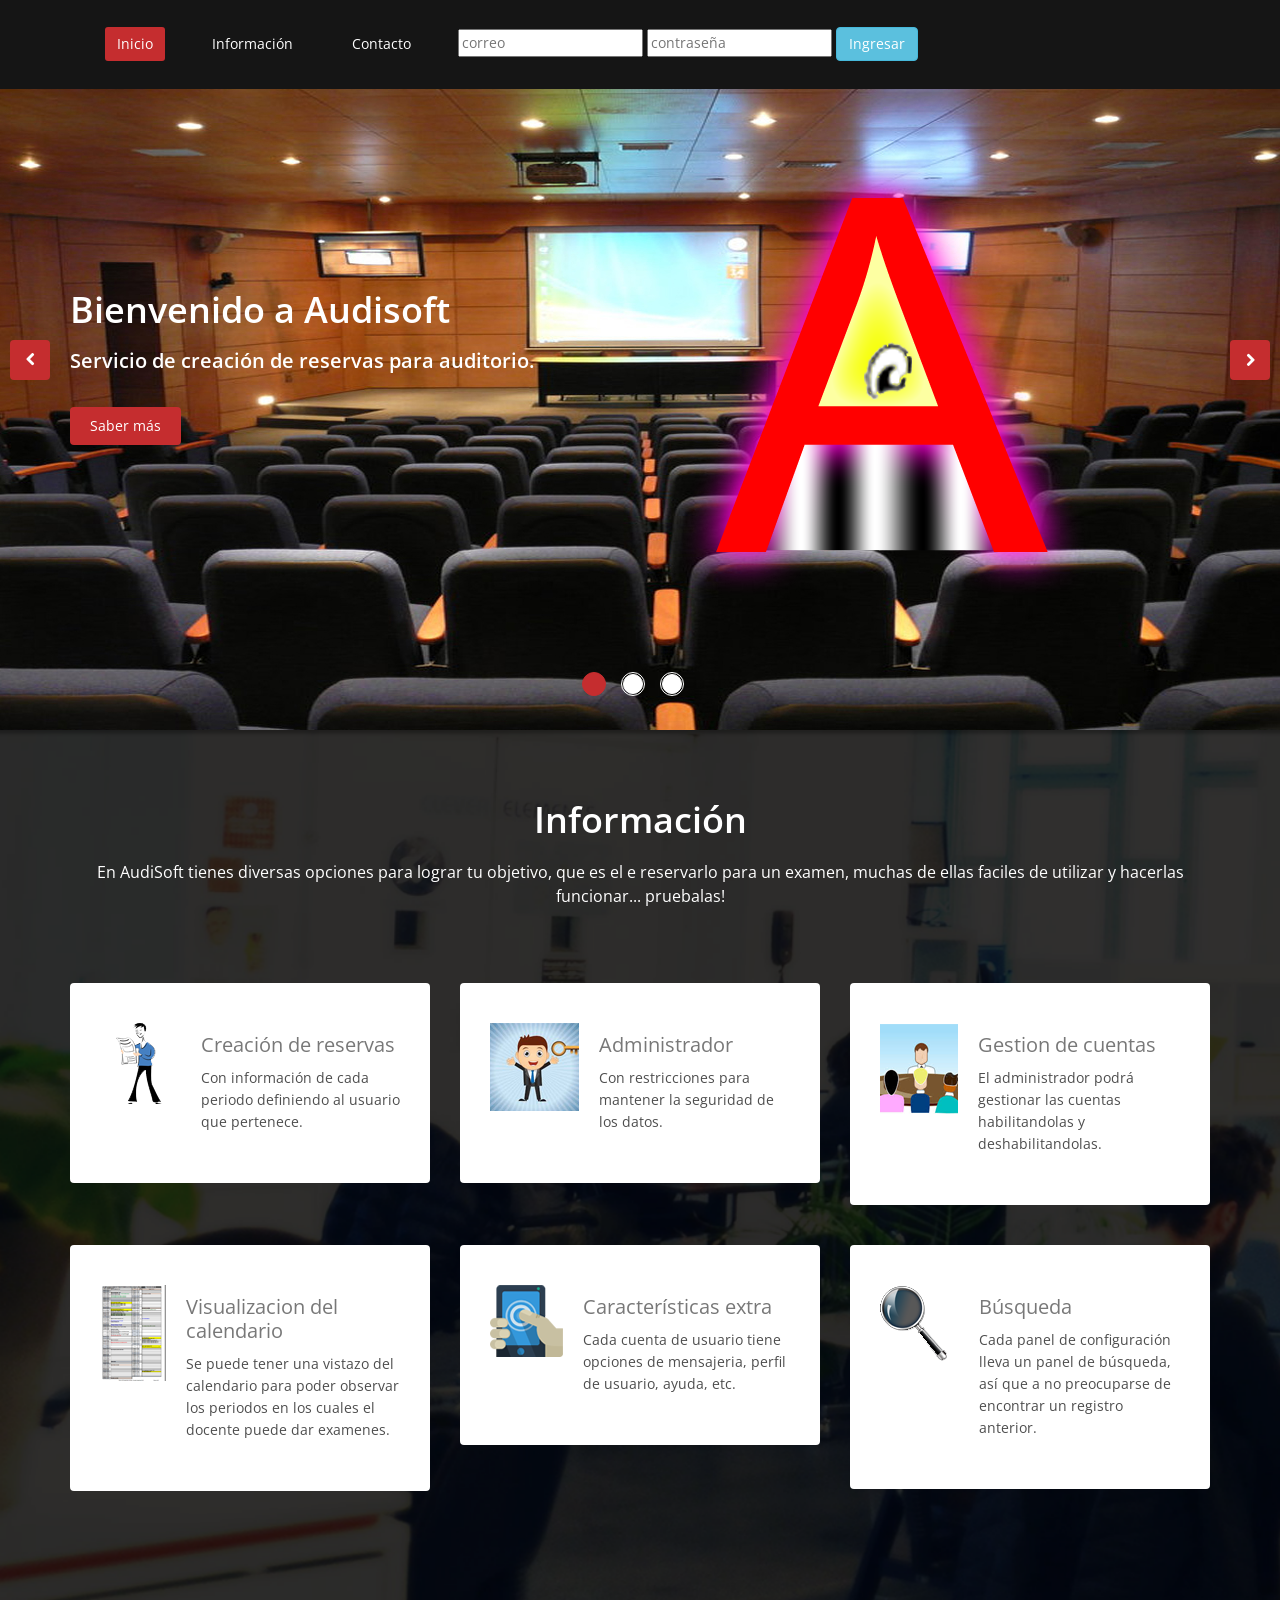
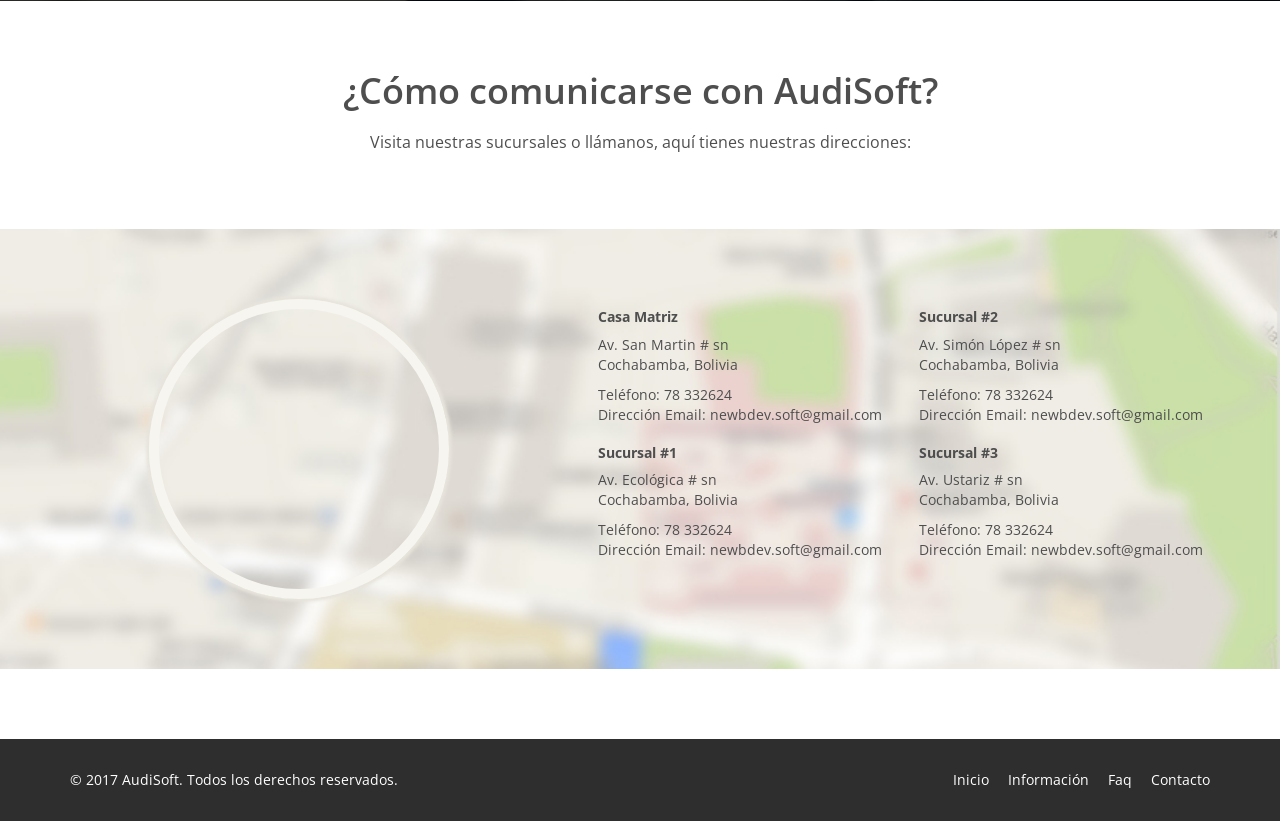
==== Vista/visitante/index.html @ 4546112d "Colocando el directorio Vista al repositorio" ====
<!DOCTYPE html>
<html lang="en">
<head>
    <meta charset="utf-8">
    <meta name="viewport" content="width=device-width, initial-scale=1.0">
    <meta name="description" content="">
    <meta name="author" content="">
    <title>AudiSoft</title>
	
	<!-- core CSS -->
    <link href="css/bootstrap.min.css" rel="stylesheet">
    <link href="css/font-awesome.min.css" rel="stylesheet">
    <link href="css/animate.min.css" rel="stylesheet">
    <link href="css/prettyPhoto.css" rel="stylesheet">
    <link href="css/main.css" rel="stylesheet">
    <link href="css/responsive.css" rel="stylesheet">
    <!--[if lt IE 9]>
    <script src="js/html5shiv.js"></script>
    <script src="js/respond.min.js"></script>
    <![endif]-->       
    <link rel="shortcut icon" href="images/ico/favicon.png">
    <link rel="apple-touch-icon-precomposed" sizes="144x144" href="images/ico/apple-touch-icon-144-precomposed.png">
    <link rel="apple-touch-icon-precomposed" sizes="114x114" href="images/ico/apple-touch-icon-114-precomposed.png">
    <link rel="apple-touch-icon-precomposed" sizes="72x72" href="images/ico/apple-touch-icon-72-precomposed.png">
    <link rel="apple-touch-icon-precomposed" href="images/ico/apple-touch-icon-57-precomposed.png">
</head><!--/head-->


<!-- Menu de navegacion con login -->
<body class="homepage">

    <header id="header">
        <nav class="navbar navbar-inverse navbar-fixed-top" role="banner">
            <div class="container">

                <div class="navbar-header">
                    <button type="button" class="navbar-toggle" data-toggle="collapse" data-target=".navbar-collapse">
                        <span class="sr-only">Toggle navigation</span>
                        <span class="icon-bar"></span>
                        <span class="icon-bar"></span>
                        <span class="icon-bar"></span>
                    </button>

                </div>				
                <div class="collapse navbar-collapse navbar-left">
                    <ul class="nav navbar-nav">
                        <li class="active"><a href="#">Inicio</a></li>
                        <li><a href="#services">Información</a></li>
                        <li><a href="#contact-info">Contacto</a></li>                        
                        <li><form id="formLogin" name="formLogin" method="get" action="../../Controlador/gestor autenticacion/procAutenticar.php">
                        <input type="email" name="emailLogin" autocomplete="on" placeholder="correo">
                        <input type="password" name="passLogin" autocomplete="off" placeholder="contraseña">
                        <input type="submit" name="buttonLogin" class="btn btn-info" id="button" value="Ingresar"/>
                	</form></li>                                                
                    </ul>
                </div>
            </div><!--/.container-->
        </nav><!--/nav-->
		
    </header><!--/header-->

    <section id="main-slider" class="no-margin">
        <div class="carousel slide">
            <ol class="carousel-indicators">
                <li data-target="#main-slider" data-slide-to="0" class="active"></li>
                <li data-target="#main-slider" data-slide-to="1"></li>
                <li data-target="#main-slider" data-slide-to="2"></li>
            </ol>
            <div class="carousel-inner">

                <div class="item active" style="background-image: url(images/slider/bg1.jpg)">
                    <div class="container">
                        <div class="row slide-margin">
                            <div class="col-sm-6">
                                <div class="carousel-content">
                                    <h1 class="animation animated-item-1">Bienvenido a Audisoft</h1>
                                    <h2 class="animation animated-item-2">Servicio de creación de reservas para auditorio.</h2>
                                    <a class="btn-slide animation animated-item-3" href="#services">Saber más</a>
                                </div>
                            </div>

                            <div class="col-sm-6 hidden-xs animation animated-item-4">
                                <div class="slider-img">
                                    <img src="images/slider/img1.png" class="img-responsive">
                                </div>
                            </div>

                        </div>
                    </div>
                </div><!--/.item-->

                <div class="item" style="background-image: url(images/slider/bg2.jpg)">
                    <div class="container">
                        <div class="row slide-margin">
                            <div class="col-sm-6">
                                <div class="carousel-content">
                                    <h1 class="animation animated-item-1">Interfaz colaborativa</h1>
                                    <h2 class="animation animated-item-2">El sistema dispone de herramientas bastante intuitivas, pruebalas!</h2>
                                    <a class="btn-slide animation animated-item-3" href="#services">Saber más</a>
                                </div>
                            </div>

                            <div class="col-sm-6 hidden-xs animation animated-item-4">
                                <div class="slider-img">
                                    <img src="images/slider/img2.png" class="img-responsive">
                                </div>
                            </div>

                        </div>
                    </div>
                </div><!--/.item-->

                <div class="item" style="background-image: url(images/slider/bg3.jpg)">
                    <div class="container">
                        <div class="row slide-margin">
                            <div class="col-sm-6">
                                <div class="carousel-content">
                                    <h1 class="animation animated-item-1">Configuración sencilla</h1>
                                    <h2 class="animation animated-item-2">Una gestión de reservas rapida y amigable</h2>
                                    <a class="btn-slide animation animated-item-3" href="#services">Saber más</a>
                                </div>
                            </div>
                            <div class="col-sm-6 hidden-xs animation animated-item-4">
                                <div class="slider-img">
                                    <img src="images/slider/img3.png" class="img-responsive">
                                </div>
                            </div>
                        </div>
                    </div>
                </div><!--/.item-->
            </div><!--/.carousel-inner-->
        </div><!--/.carousel-->
        <a class="prev hidden-xs" href="#main-slider" data-slide="prev">
            <i class="fa fa-chevron-left"></i>
        </a>
        <a class="next hidden-xs" href="#main-slider" data-slide="next">
            <i class="fa fa-chevron-right"></i>
        </a>
    </section><!--/#main-slider-->


    <section id="services" class="service-item">
	   <div class="container">
            <div class="center wow fadeInDown">
                <h2>Información</h2>
                <p class="lead">En AudiSoft tienes diversas opciones para lograr tu objetivo, que es el e reservarlo para un examen, muchas de ellas faciles de utilizar y hacerlas funcionar... pruebalas!</p>
            </div>

            <div class="row">

                <div class="col-sm-6 col-md-4">
                    <div class="media services-wrap wow fadeInDown">
                        <div class="pull-left">
                            <img class="img-responsive" src="images/services/services1.png">
                        </div>
                        <div class="media-body">
                            <h3 class="media-heading">Creación de reservas</h3>
                            <p>Con información de cada periodo definiendo al usuario que pertenece.</p>
                        </div>
                    </div>
                </div>

                <div class="col-sm-6 col-md-4">
                    <div class="media services-wrap wow fadeInDown">
                        <div class="pull-left">
                            <img class="img-responsive" src="images/services/services2.png">
                        </div>
                        <div class="media-body">
                            <h3 class="media-heading">Administrador</h3>
                            <p>Con restricciones para mantener la seguridad de los datos.</p>
                        </div>
                    </div>
                </div>

                <div class="col-sm-6 col-md-4">
                    <div class="media services-wrap wow fadeInDown">
                        <div class="pull-left">
                            <img class="img-responsive" src="images/services/services3.png">
                        </div>
                        <div class="media-body">
                            <h3 class="media-heading">Gestion de cuentas</h3>
                            <p>El administrador podrá gestionar las cuentas habilitandolas y deshabilitandolas.</p>
                        </div>
                    </div>
                </div>  

                <div class="col-sm-6 col-md-4">
                    <div class="media services-wrap wow fadeInDown">
                        <div class="pull-left">
                            <img class="img-responsive" src="images/services/services4.png">
                        </div>
                        <div class="media-body">
                            <h3 class="media-heading">Visualizacion del calendario</h3>
                            <p>Se puede tener una vistazo del calendario para poder observar los periodos en los cuales el docente puede dar examenes.</p>
                        </div>
                    </div>
                </div>

                <div class="col-sm-6 col-md-4">
                    <div class="media services-wrap wow fadeInDown">
                        <div class="pull-left">
                            <img class="img-responsive" src="images/services/services5.png">
                        </div>
                        <div class="media-body">
                            <h3 class="media-heading">Características extra</h3>
                            <p>Cada cuenta de usuario tiene opciones de mensajeria, perfil de usuario, ayuda, etc.</p>
                        </div>
                    </div>
                </div>

                <div class="col-sm-6 col-md-4">
                    <div class="media services-wrap wow fadeInDown">
                        <div class="pull-left">
                            <img class="img-responsive" src="images/services/services6.png">
                        </div>
                        <div class="media-body">
                            <h3 class="media-heading">Búsqueda</h3>
                            <p>Cada panel de configuración lleva un panel de búsqueda, así que a no preocuparse de encontrar un registro anterior.</p>
                        </div>
                    </div>
                </div>                                                
            </div><!--/.row-->
        </div><!--/.container-->
    </section><!--/#services-->

    <section id="contact-info">
        <div class="center">                
            <h2>¿Cómo comunicarse con AudiSoft?</h2>
            <p class="lead">Visita nuestras sucursales o llámanos, aquí tienes nuestras direcciones:</p>
        </div>
        <div class="gmap-area">
            <div class="container">
                <div class="row">
                    <div class="col-sm-5 text-center">
                        <div class="gmap">
                            <iframe src="https://www.google.com/maps/embed?pb=!1m14!1m12!1m3!1d3807.8257465086003!2d-66.17471144565681!3d-17.372115972229732!2m3!1f0!2f0!3f0!3m2!1i1024!2i768!4f13.1!5e0!3m2!1ses!2sbo!4v1472047910011" width="600" height="450" frameborder="0" style="border:0" allowfullscreen></iframe>
                        </div>
                    </div>

                    <div class="col-sm-7 map-content">
                        <ul class="row">
                            <li class="col-sm-6">
                                <address>
                                    <h5>Casa Matriz</h5>
                                    <p>Av. San Martin # sn <br>
                                    Cochabamba, Bolivia</p>
                                    <p>Teléfono: 78 332624 <br>
                                    Dirección Email: newbdev.soft@gmail.com</p>
                                </address>

                                <address>
                                    <h5>Sucursal #1</h5>
                                    <p>Av. Ecológica # sn <br>
                                    Cochabamba, Bolivia</p>
                                    <p>Teléfono: 78 332624 <br>
                                    Dirección Email: newbdev.soft@gmail.com</p>
                                </address>
                            </li>


                            <li class="col-sm-6">
                                <address>
                                    <h5>Sucursal #2</h5>
                                    <p>Av. Simón López # sn <br>
                                    Cochabamba, Bolivia</p>
                                    <p>Teléfono: 78 332624 <br>
                                    Dirección Email: newbdev.soft@gmail.com</p>
                                </address>

                                <address>
                                    <h5>Sucursal #3</h5>
                                    <p>Av. Ustariz # sn <br>
                                    Cochabamba, Bolivia</p>
                                    <p>Teléfono: 78 332624 <br>
                                    Dirección Email: newbdev.soft@gmail.com</p>
                                </address>
                            </li>
                        </ul>
                    </div>
                </div>
            </div>
        </div>
    </section>  <!--/gmap_area -->

    <footer id="footer" class="midnight-blue">
        <div class="container">
            <div class="row">
                <div class="col-sm-6">
                    &copy; 2017 AudiSoft. Todos los derechos reservados.
                </div>
                <div class="col-sm-6">
                    <ul class="pull-right">
                        <li><a href="#">Inicio</a></li>
                        <li><a href="#services">Información</a></li>
                        <li><a href="#">Faq</a></li>
                        <li><a href="#contact-info">Contacto</a></li>
                    </ul>
                </div>
            </div>
        </div>
    </footer><!--/#footer-->

    <script src="js/jquery.js"></script>
    <script src="js/bootstrap.min.js"></script>
    <script src="js/jquery.prettyPhoto.js"></script>
    <script src="js/jquery.isotope.min.js"></script>
    <script src="js/main.js"></script>
    <script src="js/wow.min.js"></script>

</body>

</html>
---- Vista/visitante/css/prettyPhoto.css ----
div.pp_default .pp_top,div.pp_default .pp_top .pp_middle,div.pp_default .pp_top .pp_left,div.pp_default .pp_top .pp_right,div.pp_default .pp_bottom,div.pp_default .pp_bottom .pp_left,div.pp_default .pp_bottom .pp_middle,div.pp_default .pp_bottom .pp_right{height:13px}
div.pp_default .pp_top .pp_left{background:url(../images/prettyPhoto/default/sprite.png) -78px -93px no-repeat}
div.pp_default .pp_top .pp_middle{background:url(../images/prettyPhoto/default/sprite_x.png) top left repeat-x}
div.pp_default .pp_top .pp_right{background:url(../images/prettyPhoto/default/sprite.png) -112px -93px no-repeat}
div.pp_default .pp_content .ppt{color:#f8f8f8}
div.pp_default .pp_content_container .pp_left{background:url(../images/prettyPhoto/default/sprite_y.png) -7px 0 repeat-y;padding-left:13px}
div.pp_default .pp_content_container .pp_right{background:url(../images/prettyPhoto/default/sprite_y.png) top right repeat-y;padding-right:13px}
div.pp_default .pp_next:hover{background:url(../images/prettyPhoto/default/sprite_next.png) center right no-repeat;cursor:pointer}
div.pp_default .pp_previous:hover{background:url(../images/prettyPhoto/default/sprite_prev.png) center left no-repeat;cursor:pointer}
div.pp_default .pp_expand{background:url(../images/prettyPhoto/default/sprite.png) 0 -29px no-repeat;cursor:pointer;width:28px;height:28px}
div.pp_default .pp_expand:hover{background:url(../images/prettyPhoto/default/sprite.png) 0 -56px no-repeat;cursor:pointer}
div.pp_default .pp_contract{background:url(../images/prettyPhoto/default/sprite.png) 0 -84px no-repeat;cursor:pointer;width:28px;height:28px}
div.pp_default .pp_contract:hover{background:url(../images/prettyPhoto/default/sprite.png) 0 -113px no-repeat;cursor:pointer}
div.pp_default .pp_close{width:30px;height:30px;background:url(../images/prettyPhoto/default/sprite.png) 2px 1px no-repeat;cursor:pointer}
div.pp_default .pp_gallery ul li a{background:url(../images/prettyPhoto/default/default_thumb.png) center center #f8f8f8;border:1px solid #aaa}
div.pp_default .pp_social{margin-top:7px}
div.pp_default .pp_gallery a.pp_arrow_previous,div.pp_default .pp_gallery a.pp_arrow_next{position:static;left:auto}
div.pp_default .pp_nav .pp_play,div.pp_default .pp_nav .pp_pause{background:url(../images/prettyPhoto/default/sprite.png) -51px 1px no-repeat;height:30px;width:30px}
div.pp_default .pp_nav .pp_pause{background-position:-51px -29px}
div.pp_default a.pp_arrow_previous,div.pp_default a.pp_arrow_next{background:url(../images/prettyPhoto/default/sprite.png) -31px -3px no-repeat;height:20px;width:20px;margin:4px 0 0}
div.pp_default a.pp_arrow_next{left:52px;background-position:-82px -3px}
div.pp_default .pp_content_container .pp_details{margin-top:5px}
div.pp_default .pp_nav{clear:none;height:30px;width:110px;position:relative}
div.pp_default .pp_nav .currentTextHolder{font-family:Georgia;font-style:italic;color:#999;font-size:11px;left:75px;line-height:25px;position:absolute;top:2px;margin:0;padding:0 0 0 10px}
div.pp_default .pp_close:hover,div.pp_default .pp_nav .pp_play:hover,div.pp_default .pp_nav .pp_pause:hover,div.pp_default .pp_arrow_next:hover,div.pp_default .pp_arrow_previous:hover{opacity:0.7}
div.pp_default .pp_description{font-size:11px;font-weight:700;line-height:14px;margin:5px 50px 5px 0}
div.pp_default .pp_bottom .pp_left{background:url(../images/prettyPhoto/default/sprite.png) -78px -127px no-repeat}
div.pp_default .pp_bottom .pp_middle{background:url(../images/prettyPhoto/default/sprite_x.png) bottom left repeat-x}
div.pp_default .pp_bottom .pp_right{background:url(../images/prettyPhoto/default/sprite.png) -112px -127px no-repeat}
div.pp_default .pp_loaderIcon{background:url(../images/prettyPhoto/default/loader.gif) center center no-repeat}
div.light_rounded .pp_top .pp_left{background:url(../images/prettyPhoto/light_rounded/sprite.png) -88px -53px no-repeat}
div.light_rounded .pp_top .pp_right{background:url(../images/prettyPhoto/light_rounded/sprite.png) -110px -53px no-repeat}
div.light_rounded .pp_next:hover{background:url(../images/prettyPhoto/light_rounded/btnNext.png) center right no-repeat;cursor:pointer}
div.light_rounded .pp_previous:hover{background:url(../images/prettyPhoto/light_rounded/btnPrevious.png) center left no-repeat;cursor:pointer}
div.light_rounded .pp_expand{background:url(../images/prettyPhoto/light_rounded/sprite.png) -31px -26px no-repeat;cursor:pointer}
div.light_rounded .pp_expand:hover{background:url(../images/prettyPhoto/light_rounded/sprite.png) -31px -47px no-repeat;cursor:pointer}
div.light_rounded .pp_contract{background:url(../images/prettyPhoto/light_rounded/sprite.png) 0 -26px no-repeat;cursor:pointer}
div.light_rounded .pp_contract:hover{background:url(../images/prettyPhoto/light_rounded/sprite.png) 0 -47px no-repeat;cursor:pointer}
div.light_rounded .pp_close{width:75px;height:22px;background:url(../images/prettyPhoto/light_rounded/sprite.png) -1px -1px no-repeat;cursor:pointer}
div.light_rounded .pp_nav .pp_play{background:url(../images/prettyPhoto/light_rounded/sprite.png) -1px -100px no-repeat;height:15px;width:14px}
div.light_rounded .pp_nav .pp_pause{background:url(../images/prettyPhoto/light_rounded/sprite.png) -24px -100px no-repeat;height:15px;width:14px}
div.light_rounded .pp_arrow_previous{background:url(../images/prettyPhoto/light_rounded/sprite.png) 0 -71px no-repeat}
div.light_rounded .pp_arrow_next{background:url(../images/prettyPhoto/light_rounded/sprite.png) -22px -71px no-repeat}
div.light_rounded .pp_bottom .pp_left{background:url(../images/prettyPhoto/light_rounded/sprite.png) -88px -80px no-repeat}
div.light_rounded .pp_bottom .pp_right{background:url(../images/prettyPhoto/light_rounded/sprite.png) -110px -80px no-repeat}
div.dark_rounded .pp_top .pp_left{background:url(../images/prettyPhoto/dark_rounded/sprite.png) -88px -53px no-repeat}
div.dark_rounded .pp_top .pp_right{background:url(../images/prettyPhoto/dark_rounded/sprite.png) -110px -53px no-repeat}
div.dark_rounded .pp_content_container .pp_left{background:url(../images/prettyPhoto/dark_rounded/contentPattern.png) top left repeat-y}
div.dark_rounded .pp_content_container .pp_right{background:url(../images/prettyPhoto/dark_rounded/contentPattern.png) top right repeat-y}
div.dark_rounded .pp_next:hover{background:url(../images/prettyPhoto/dark_rounded/btnNext.png) center right no-repeat;cursor:pointer}
div.dark_rounded .pp_previous:hover{background:url(../images/prettyPhoto/dark_rounded/btnPrevious.png) center left no-repeat;cursor:pointer}
div.dark_rounded .pp_expand{background:url(../images/prettyPhoto/dark_rounded/sprite.png) -31px -26px no-repeat;cursor:pointer}
div.dark_rounded .pp_expand:hover{background:url(../images/prettyPhoto/dark_rounded/sprite.png) -31px -47px no-repeat;cursor:pointer}
div.dark_rounded .pp_contract{background:url(../images/prettyPhoto/dark_rounded/sprite.png) 0 -26px no-repeat;cursor:pointer}
div.dark_rounded .pp_contract:hover{background:url(../images/prettyPhoto/dark_rounded/sprite.png) 0 -47px no-repeat;cursor:pointer}
div.dark_rounded .pp_close{width:75px;height:22px;background:url(../images/prettyPhoto/dark_rounded/sprite.png) -1px -1px no-repeat;cursor:pointer}
div.dark_rounded .pp_description{margin-right:85px;color:#fff}
div.dark_rounded .pp_nav .pp_play{background:url(../images/prettyPhoto/dark_rounded/sprite.png) -1px -100px no-repeat;height:15px;width:14px}
div.dark_rounded .pp_nav .pp_pause{background:url(../images/prettyPhoto/dark_rounded/sprite.png) -24px -100px no-repeat;height:15px;width:14px}
div.dark_rounded .pp_arrow_previous{background:url(../images/prettyPhoto/dark_rounded/sprite.png) 0 -71px no-repeat}
div.dark_rounded .pp_arrow_next{background:url(../images/prettyPhoto/dark_rounded/sprite.png) -22px -71px no-repeat}
div.dark_rounded .pp_bottom .pp_left{background:url(../images/prettyPhoto/dark_rounded/sprite.png) -88px -80px no-repeat}
div.dark_rounded .pp_bottom .pp_right{background:url(../images/prettyPhoto/dark_rounded/sprite.png) -110px -80px no-repeat}
div.dark_rounded .pp_loaderIcon{background:url(../images/prettyPhoto/dark_rounded/loader.gif) center center no-repeat}
div.dark_square .pp_left,div.dark_square .pp_middle,div.dark_square .pp_right,div.dark_square .pp_content{background:#000}
div.dark_square .pp_description{color:#fff;margin:0 85px 0 0}
div.dark_square .pp_loaderIcon{background:url(../images/prettyPhoto/dark_square/loader.gif) center center no-repeat}
div.dark_square .pp_expand{background:url(../images/prettyPhoto/dark_square/sprite.png) -31px -26px no-repeat;cursor:pointer}
div.dark_square .pp_expand:hover{background:url(../images/prettyPhoto/dark_square/sprite.png) -31px -47px no-repeat;cursor:pointer}
div.dark_square .pp_contract{background:url(../images/prettyPhoto/dark_square/sprite.png) 0 -26px no-repeat;cursor:pointer}
div.dark_square .pp_contract:hover{background:url(../images/prettyPhoto/dark_square/sprite.png) 0 -47px no-repeat;cursor:pointer}
div.dark_square .pp_close{width:75px;height:22px;background:url(../images/prettyPhoto/dark_square/sprite.png) -1px -1px no-repeat;cursor:pointer}
div.dark_square .pp_nav{clear:none}
div.dark_square .pp_nav .pp_play{background:url(../images/prettyPhoto/dark_square/sprite.png) -1px -100px no-repeat;height:15px;width:14px}
div.dark_square .pp_nav .pp_pause{background:url(../images/prettyPhoto/dark_square/sprite.png) -24px -100px no-repeat;height:15px;width:14px}
div.dark_square .pp_arrow_previous{background:url(../images/prettyPhoto/dark_square/sprite.png) 0 -71px no-repeat}
div.dark_square .pp_arrow_next{background:url(../images/prettyPhoto/dark_square/sprite.png) -22px -71px no-repeat}
div.dark_square .pp_next:hover{background:url(../images/prettyPhoto/dark_square/btnNext.png) center right no-repeat;cursor:pointer}
div.dark_square .pp_previous:hover{background:url(../images/prettyPhoto/dark_square/btnPrevious.png) center left no-repeat;cursor:pointer}
div.light_square .pp_expand{background:url(../images/prettyPhoto/light_square/sprite.png) -31px -26px no-repeat;cursor:pointer}
div.light_square .pp_expand:hover{background:url(../images/prettyPhoto/light_square/sprite.png) -31px -47px no-repeat;cursor:pointer}
div.light_square .pp_contract{background:url(../images/prettyPhoto/light_square/sprite.png) 0 -26px no-repeat;cursor:pointer}
div.light_square .pp_contract:hover{background:url(../images/prettyPhoto/light_square/sprite.png) 0 -47px no-repeat;cursor:pointer}
div.light_square .pp_close{width:75px;height:22px;background:url(../images/prettyPhoto/light_square/sprite.png) -1px -1px no-repeat;cursor:pointer}
div.light_square .pp_nav .pp_play{background:url(../images/prettyPhoto/light_square/sprite.png) -1px -100px no-repeat;height:15px;width:14px}
div.light_square .pp_nav .pp_pause{background:url(../images/prettyPhoto/light_square/sprite.png) -24px -100px no-repeat;height:15px;width:14px}
div.light_square .pp_arrow_previous{background:url(../images/prettyPhoto/light_square/sprite.png) 0 -71px no-repeat}
div.light_square .pp_arrow_next{background:url(../images/prettyPhoto/light_square/sprite.png) -22px -71px no-repeat}
div.light_square .pp_next:hover{background:url(../images/prettyPhoto/light_square/btnNext.png) center right no-repeat;cursor:pointer}
div.light_square .pp_previous:hover{background:url(../images/prettyPhoto/light_square/btnPrevious.png) center left no-repeat;cursor:pointer}
div.facebook .pp_top .pp_left{background:url(../images/prettyPhoto/facebook/sprite.png) -88px -53px no-repeat}
div.facebook .pp_top .pp_middle{background:url(../images/prettyPhoto/facebook/contentPatternTop.png) top left repeat-x}
div.facebook .pp_top .pp_right{background:url(../images/prettyPhoto/facebook/sprite.png) -110px -53px no-repeat}
div.facebook .pp_content_container .pp_left{background:url(../images/prettyPhoto/facebook/contentPatternLeft.png) top left repeat-y}
div.facebook .pp_content_container .pp_right{background:url(../images/prettyPhoto/facebook/contentPatternRight.png) top right repeat-y}
div.facebook .pp_expand{background:url(../images/prettyPhoto/facebook/sprite.png) -31px -26px no-repeat;cursor:pointer}
div.facebook .pp_expand:hover{background:url(../images/prettyPhoto/facebook/sprite.png) -31px -47px no-repeat;cursor:pointer}
div.facebook .pp_contract{background:url(../images/prettyPhoto/facebook/sprite.png) 0 -26px no-repeat;cursor:pointer}
div.facebook .pp_contract:hover{background:url(../images/prettyPhoto/facebook/sprite.png) 0 -47px no-repeat;cursor:pointer}
div.facebook .pp_close{width:22px;height:22px;background:url(../images/prettyPhoto/facebook/sprite.png) -1px -1px no-repeat;cursor:pointer}
div.facebook .pp_description{margin:0 37px 0 0}
div.facebook .pp_loaderIcon{background:url(../images/prettyPhoto/facebook/loader.gif) center center no-repeat}
div.facebook .pp_arrow_previous{background:url(../images/prettyPhoto/facebook/sprite.png) 0 -71px no-repeat;height:22px;margin-top:0;width:22px}
div.facebook .pp_arrow_previous.disabled{background-position:0 -96px;cursor:default}
div.facebook .pp_arrow_next{background:url(../images/prettyPhoto/facebook/sprite.png) -32px -71px no-repeat;height:22px;margin-top:0;width:22px}
div.facebook .pp_arrow_next.disabled{background-position:-32px -96px;cursor:default}
div.facebook .pp_nav{margin-top:0}
div.facebook .pp_nav p{font-size:15px;padding:0 3px 0 4px}
div.facebook .pp_nav .pp_play{background:url(../images/prettyPhoto/facebook/sprite.png) -1px -123px no-repeat;height:22px;width:22px}
div.facebook .pp_nav .pp_pause{background:url(../images/prettyPhoto/facebook/sprite.png) -32px -123px no-repeat;height:22px;width:22px}
div.facebook .pp_next:hover{background:url(../images/prettyPhoto/facebook/btnNext.png) center right no-repeat;cursor:pointer}
div.facebook .pp_previous:hover{background:url(../images/prettyPhoto/facebook/btnPrevious.png) center left no-repeat;cursor:pointer}
div.facebook .pp_bottom .pp_left{background:url(../images/prettyPhoto/facebook/sprite.png) -88px -80px no-repeat}
div.facebook .pp_bottom .pp_middle{background:url(../images/prettyPhoto/facebook/contentPatternBottom.png) top left repeat-x}
div.facebook .pp_bottom .pp_right{background:url(../images/prettyPhoto/facebook/sprite.png) -110px -80px no-repeat}
div.pp_pic_holder a:focus{outline:none}
div.pp_overlay{background:#000;display:none;left:0;position:absolute;top:0;width:100%;z-index:9500}
div.pp_pic_holder{display:none;position:absolute;width:100px;z-index:10000}
.pp_content{height:40px;min-width:40px}
* html .pp_content{width:40px}
.pp_content_container{position:relative;text-align:left;width:100%}
.pp_content_container .pp_left{padding-left:20px}
.pp_content_container .pp_right{padding-right:20px}
.pp_content_container .pp_details{float:left;margin:10px 0 2px}
.pp_description{display:none;margin:0}
.pp_social{float:left;margin:0}
.pp_social .facebook{float:left;margin-left:5px;width:55px;overflow:hidden}
.pp_social .twitter{float:left}
.pp_nav{clear:right;float:left;margin:3px 10px 0 0}
.pp_nav p{float:left;white-space:nowrap;margin:2px 4px}
.pp_nav .pp_play,.pp_nav .pp_pause{float:left;margin-right:4px;text-indent:-10000px}
a.pp_arrow_previous,a.pp_arrow_next{display:block;float:left;height:15px;margin-top:3px;overflow:hidden;text-indent:-10000px;width:14px}
.pp_hoverContainer{position:absolute;top:0;width:100%;z-index:2000}
.pp_gallery{display:none;left:50%;margin-top:-50px;position:absolute;z-index:10000}
.pp_gallery div{float:left;overflow:hidden;position:relative}
.pp_gallery ul{float:left;height:35px;position:relative;white-space:nowrap;margin:0 0 0 5px;padding:0}
.pp_gallery ul a{border:1px rgba(0,0,0,0.5) solid;display:block;float:left;height:33px;overflow:hidden}
.pp_gallery ul a img{border:0}
.pp_gallery li{display:block;float:left;margin:0 5px 0 0;padding:0}
.pp_gallery li.default a{background:url(../images/prettyPhoto/facebook/default_thumbnail.gif) 0 0 no-repeat;display:block;height:33px;width:50px}
.pp_gallery .pp_arrow_previous,.pp_gallery .pp_arrow_next{margin-top:7px!important}
a.pp_next{background:url(../images/prettyPhoto/light_rounded/btnNext.png) 10000px 10000px no-repeat;display:block;float:right;height:100%;text-indent:-10000px;width:49%}
a.pp_previous{background:url(../images/prettyPhoto/light_rounded/btnNext.png) 10000px 10000px no-repeat;display:block;float:left;height:100%;text-indent:-10000px;width:49%}
a.pp_expand,a.pp_contract{cursor:pointer;display:none;height:20px;position:absolute;right:30px;text-indent:-10000px;top:10px;width:20px;z-index:20000}
a.pp_close{position:absolute;right:0;top:0;display:block;line-height:22px;text-indent:-10000px}
.pp_loaderIcon{display:block;height:24px;left:50%;position:absolute;top:50%;width:24px;margin:-12px 0 0 -12px}
#pp_full_res{line-height:1!important}
#pp_full_res .pp_inline{text-align:left}
#pp_full_res .pp_inline p{margin:0 0 15px}
div.ppt{color:#fff;display:none;font-size:17px;z-index:9999;margin:0 0 5px 15px}
div.pp_default .pp_content,div.light_rounded .pp_content{background-color:#fff}
div.pp_default #pp_full_res .pp_inline,div.light_rounded .pp_content .ppt,div.light_rounded #pp_full_res .pp_inline,div.light_square .pp_content .ppt,div.light_square #pp_full_res .pp_inline,div.facebook .pp_content .ppt,div.facebook #pp_full_res .pp_inline{color:#000}
div.pp_default .pp_gallery ul li a:hover,div.pp_default .pp_gallery ul li.selected a,.pp_gallery ul a:hover,.pp_gallery li.selected a{border-color:#fff}
div.pp_default .pp_details,div.light_rounded .pp_details,div.dark_rounded .pp_details,div.dark_square .pp_details,div.light_square .pp_details,div.facebook .pp_details{position:relative}
div.light_rounded .pp_top .pp_middle,div.light_rounded .pp_content_container .pp_left,div.light_rounded .pp_content_container .pp_right,div.light_rounded .pp_bottom .pp_middle,div.light_square .pp_left,div.light_square .pp_middle,div.light_square .pp_right,div.light_square .pp_content,div.facebook .pp_content{background:#fff}
div.light_rounded .pp_description,div.light_square .pp_description{margin-right:85px}
div.light_rounded .pp_gallery a.pp_arrow_previous,div.light_rounded .pp_gallery a.pp_arrow_next,div.dark_rounded .pp_gallery a.pp_arrow_previous,div.dark_rounded .pp_gallery a.pp_arrow_next,div.dark_square .pp_gallery a.pp_arrow_previous,div.dark_square .pp_gallery a.pp_arrow_next,div.light_square .pp_gallery a.pp_arrow_previous,div.light_square .pp_gallery a.pp_arrow_next{margin-top:12px!important}
div.light_rounded .pp_arrow_previous.disabled,div.dark_rounded .pp_arrow_previous.disabled,div.dark_square .pp_arrow_previous.disabled,div.light_square .pp_arrow_previous.disabled{background-position:0 -87px;cursor:default}
div.light_rounded .pp_arrow_next.disabled,div.dark_rounded .pp_arrow_next.disabled,div.dark_square .pp_arrow_next.disabled,div.light_square .pp_arrow_next.disabled{background-position:-22px -87px;cursor:default}
div.light_rounded .pp_loaderIcon,div.light_square .pp_loaderIcon{background:url(../images/prettyPhoto/light_rounded/loader.gif) center center no-repeat}
div.dark_rounded .pp_top .pp_middle,div.dark_rounded .pp_content,div.dark_rounded .pp_bottom .pp_middle{background:url(../images/prettyPhoto/dark_rounded/contentPattern.png) top left repeat}
div.dark_rounded .currentTextHolder,div.dark_square .currentTextHolder{color:#c4c4c4}
div.dark_rounded #pp_full_res .pp_inline,div.dark_square #pp_full_res .pp_inline{color:#fff}
.pp_top,.pp_bottom{height:20px;position:relative}
* html .pp_top,* html .pp_bottom{padding:0 20px}
.pp_top .pp_left,.pp_bottom .pp_left{height:20px;left:0;position:absolute;width:20px}
.pp_top .pp_middle,.pp_bottom .pp_middle{height:20px;left:20px;position:absolute;right:20px}
* html .pp_top .pp_middle,* html .pp_bottom .pp_middle{left:0;position:static}
.pp_top .pp_right,.pp_bottom .pp_right{height:20px;left:auto;position:absolute;right:0;top:0;width:20px}
.pp_fade,.pp_gallery li.default a img{display:none}
---- Vista/visitante/css/main.css ----
@import url(http://fonts.googleapis.com/css?family=Open+Sans:300italic,400italic,600italic,700italic,800italic,400,600,700,300,800);


/*************************
*******Typography******
**************************/

body {
  background: #fff;
  font-family: 'Open Sans', sans-serif;
  color:#4e4e4e;
  line-height: 22px;
}

h1,
h2,
h3,
h4,
h5,
h6 {
  font-weight: 600; 
  font-family: 'Open Sans', sans-serif;
  color:#4e4e4e;
}

h1{
  font-size: 36px;
  color:#fff;
}

h2{
  font-size: 20px;
}

h3{
  font-size: 16px;
  color: #787878;
  font-weight: 400;
  line-height: 24px;
}

h4{
  font-size: 16px;
}

a {
  color: #c52d2f;
  -webkit-transition: color 300ms, background-color 300ms;
  -moz-transition: color 300ms, background-color 300ms;
  -o-transition:  color 300ms, background-color 300ms;
  transition:  color 300ms, background-color 300ms;
}

a:hover, a:focus {
  color: #d43133;
}

hr {
  border-top: 1px solid #e5e5e5;
  border-bottom: 1px solid #fff;
}


.btn-primary {
  padding: 8px 20px;
  background: #c52d2f;
  color: #fff;
  border-radius: 4px;
  border:none;
  margin-top: 10px;
}


.btn-primary:hover, 
.btn-primary:focus{
  background: #c52d2f;
  outline: none;
  box-shadow: none;
} 

.btn-transparent {
  border: 3px solid #fff;
  background: transparent;
  color: #fff;
}

.btn-transparent:hover {
  border-color: rgba(255, 255, 255, 0.5);
}

a:hover,
a:focus {
  color: #111;
  text-decoration: none;
  outline: none;
}

.dropdown-menu {
  margin-top: -1px;
  min-width: 180px;
}

.center h2{
  font-size: 36px;
  margin-top: 0;
  margin-bottom: 20px;
}

.media>.pull-left{
  margin-right: 20px;
}

.media>.pull-right{
  margin-left: 20px;
}

body > section {
  padding: 70px 0;
}

.center {
  text-align: center;
  padding-bottom: 55px;
}

.scaleIn {
  -webkit-animation-name: scaleIn;
  animation-name: scaleIn;
}

.lead{
  font-size: 16px;
  line-height: 24px;
  font-weight: 400;
}

.transparent-bg {
  background-color: transparent !important;
  margin-bottom: 0;
}

@-webkit-keyframes scaleIn {
  0% {
    opacity: 0;
    -webkit-transform: scale(0);
    transform: scale(0);
  }

  100% {
    opacity: 1;
    -webkit-transform: scale(1);
    transform: scale(1);
  }
}

@keyframes scaleIn {
  0% {
    opacity: 0;
    -webkit-transform: scale(0);
    -ms-transform: scale(0);
    transform: scale(0);
  }

  100% {
    opacity: 1;
    -webkit-transform: scale(1);
    -ms-transform: scale(1);
    transform: scale(1);
  }
}


/*************************
*******Header******
**************************/

#header .search{
  display: inline-block;
}

.navbar>.container .navbar-brand{
  margin-left: 0;
}

.top-bar {
  padding: 10px 0;
  background: #191919;
  border-bottom: 1px solid #222;
  line-height: 28px;
}

.top-number{
  color: #fff;
}

.top-number p{
  margin: 0
}

.social{
  text-align: right;
}

.social-share{
 display: inline-block;
 list-style: none;
 padding: 0;
 margin: 0;
}

ul.social-share li {
  display: inline-block;
}

ul.social-share li a {
  display: inline-block;
  color: #fff;
  background: #404040;
  width: 25px;
  height: 25px;
  line-height: 25px;
  text-align: center;
  border-radius: 2px;
}

ul.social-share li a:hover {
  background: #c52d2f;
  color: #fff;
}

.search i {
  color: #fff;
}

input.search-form{
  background: transparent;
  border: 0 none;
  width: 60px;
  padding: 0 10px;
  color: #FFF;
  -webkit-transition: all 400ms;
  -moz-transition: all 400ms;
  -ms-transition: all 400ms;
  -o-transition: all 400ms;
  transition: all 400ms;
}

input.search-form::-webkit-input-placeholder{
  color: transparent;
}

input.search-form:hover::-webkit-input-placeholder {
  color: #fff;
}

input.search-form:hover {
  width: 180px;
}

.navbar-brand {
  padding: 0;
  margin:0;
}

.navbar {
  border-radius: 0;
  margin-bottom: 0;
  background: #151515;
  padding: 15px 0;
  padding-bottom: 0;
}

 .navbar-nav{
  margin-top: 12px;
 }

.navbar-nav>li{
  margin-left: 35px;
  padding-bottom: 28px;
}

.navbar-inverse .navbar-nav > li > a {
  padding: 5px 12px;
  margin: 0;
  border-radius: 3px;
  color: #fff;
  line-height: 24px;
  display: inline-block;
}

.navbar-inverse .navbar-nav > li > a:hover{
	background-color: #c52d2f;
  color: #fff;
}

.navbar-inverse {
  border: none;
}

.navbar-inverse .navbar-brand {
  font-size: 36px;
  line-height: 50px;
  color: #fff;
}

.navbar-inverse .navbar-nav > .active > a,
.navbar-inverse .navbar-nav > .active > a:hover,
.navbar-inverse .navbar-nav > .active > a:focus,
.navbar-inverse .navbar-nav > .open > a,
.navbar-inverse .navbar-nav > .open > a:hover,
.navbar-inverse .navbar-nav > .open > a:focus {
  background-color: #c52d2f;
  color: #fff;
}

.navbar-inverse .navbar-nav .dropdown-menu {
  background-color: rgba(0,0,0,.85);
  -webkit-box-shadow: 0 3px 8px rgba(0, 0, 0, 0.125);
  -moz-box-shadow: 0 3px 8px rgba(0, 0, 0, 0.125);
  box-shadow: 0 3px 8px rgba(0, 0, 0, 0.125);
  border: 0;
  padding: 0;
  margin-top: 0;
  border-top: 0;
  border-radius: 0;
  left: 0;
}

.navbar-inverse .navbar-nav .dropdown-menu:before{
  position: absolute;
  top:0;
}

.navbar-inverse .navbar-nav .dropdown-menu > li > a {
  padding: 8px 15px;
  color: #fff;
}

.navbar-inverse .navbar-nav .dropdown-menu > li:hover > a,
.navbar-inverse .navbar-nav .dropdown-menu > li:focus > a,
.navbar-inverse .navbar-nav .dropdown-menu > li.active > a {
  background-color: #c52d2f;
  color: #fff;
}

.navbar-inverse .navbar-nav .dropdown-menu > li:last-child > a {
  border-radius: 0 0 3px 3px;
}

.navbar-inverse .navbar-nav .dropdown-menu > li.divider {
  background-color: transparent;
}

.navbar-inverse .navbar-collapse,
.navbar-inverse .navbar-form {
  border-top: 0;
  padding-bottom: 0;
}


/*************************
*******Home Page******
**************************/


#main-slider {
  position: relative;
}

.no-margin {
  margin: 0;
  padding: 0;
}

#main-slider .carousel .carousel-content {
  margin-top: 150px;
}

#main-slider .carousel .slide-margin{
  margin-top: 140px;
}

#main-slider .carousel h2 {
  color: #fff;
}

#main-slider .carousel .btn-slide {
  padding: 8px 20px;
  background: #c52d2f;
  color: #fff;
  border-radius: 4px;
  margin-top: 25px;
  display: inline-block;
}

#main-slider .carousel .slider-img{
  text-align: right;
  position: absolute;
}


#main-slider .carousel .item {
  background-position: 50%;
  background-repeat: no-repeat;
  background-size: cover;
  left: 0 !important;
  opacity: 0;
  top: 0;
  position: absolute;
  width: 100%;
  display: block !important;
  height: 730px;
  -webkit-transition: opacity ease-in-out 500ms;
  -moz-transition: opacity ease-in-out 500ms;
  -o-transition: opacity ease-in-out 500ms;
  transition: opacity ease-in-out 500ms;
}

#main-slider .carousel .item:first-child {
  top: auto;
  position: relative;
}

#main-slider .carousel .item.active {
  opacity: 1;
  -webkit-transition: opacity ease-in-out 500ms;
  -moz-transition: opacity ease-in-out 500ms;
  -o-transition: opacity ease-in-out 500ms;
  transition: opacity ease-in-out 500ms;
  z-index: 1;
}

#main-slider .prev,
#main-slider .next {
  position: absolute;
  top: 50%;
  background-color: #c52d2f;
  color: #fff;
  display: inline-block;
  margin-top: -25px;
  height: 40px;
  line-height: 40px;
  width: 40px;
  line-height: 40px;
  text-align: center;
  border-radius: 4px;
  z-index: 5;
}

#main-slider .prev:hover,
#main-slider .next:hover {
  background-color: #000;
}

#main-slider .prev {
  left: 10px;
}

#main-slider .next {
  right: 10px;
}

#main-slider .carousel-indicators li {
  width: 20px;
  height: 20px;
  background-color: #fff;
  margin: 0 15px 0 0;
  position: relative;
}

#main-slider .carousel-indicators li:after {
  position: absolute;
  content: "";
  width: 24px;
  height: 24px;
  border-radius: 100%;
  background: rgba(0, 0, 0, 0);
  border: 1px solid #FFF;
  left: -3px;
  top: -3px;
}

#main-slider .carousel-indicators .active{
  width: 20px;
  height: 20px;
  background-color: #c52d2f;
   margin: 0 15px 0 0;
   border: 1px solid #c52d2f;
   position: relative;
}

#main-slider .carousel-indicators .active:after {
  position: absolute;
  content: "";
  width: 24px;
  height: 24px;
  border-radius: 100%;
  background: #c52d2f;
  border: 1px solid #c52d2f;
  left: -3px;
  top: -3px;
}

#main-slider .active .animation.animated-item-1 {
  -webkit-animation: fadeInUp 300ms linear 300ms both;
  -moz-animation: fadeInUp 300ms linear 300ms both;
  -o-animation: fadeInUp 300ms linear 300ms both;
  -ms-animation: fadeInUp 300ms linear 300ms both;
  animation: fadeInUp 300ms linear 300ms both;
}

#main-slider .active .animation.animated-item-2 {
  -webkit-animation: fadeInUp 300ms linear 600ms both;
  -moz-animation: fadeInUp 300ms linear 600ms both;
  -o-animation: fadeInUp 300ms linear 600ms both;
  -ms-animation: fadeInUp 300ms linear 600ms both;
  animation: fadeInUp 300ms linear 600ms both;
}

#main-slider .active .animation.animated-item-3 {
  -webkit-animation: fadeInUp 300ms linear 900ms both;
  -moz-animation: fadeInUp 300ms linear 900ms both;
  -o-animation: fadeInUp 300ms linear 900ms both;
  -ms-animation: fadeInUp 300ms linear 900ms both;
  animation: fadeInUp 300ms linear 900ms both;
}

#main-slider .active .animation.animated-item-4 {
  -webkit-animation: fadeInUp 300ms linear 1200ms both;
  -moz-animation: fadeInUp 300ms linear 1200ms both;
  -o-animation: fadeInUp 300ms linear 1200ms both;
  -ms-animation: fadeInUp 300ms linear 1200ms both;
  animation: fadeInUp 300ms linear 1200ms both;
}

#feature {
  background: #f2f2f2;
  padding-bottom: 40px;
}

.features{
  padding: 0;
}

.feature-wrap {
  margin-bottom: 35px;
  overflow: hidden;
}

.feature-wrap h2{
  margin-top: 10px;
}

.feature-wrap .pull-left {
  margin-right: 25px;
}

.feature-wrap i{
  font-size: 48px;
  height: 110px;
  width: 110px;
  margin: 3px;
  border-radius: 100%;
  line-height: 110px;
  text-align:center;
  background: #ffffff;
  color: #c52d2f;
  border: 3px solid #ffffff;
  box-shadow: inset 0 0 0 5px #f2f2f2;
  -webkit-box-shadow: inset 0 0 0 5px #f2f2f2;
  -webkit-transition: 500ms;
  -moz-transition: 500ms;
  -o-transition: 500ms;
  transition: 500ms;
  float: left;
  margin-right: 25px;
}

.feature-wrap i:hover {
  background: #c52d2f;
  color: #fff;
  box-shadow: inset 0 0 0 5px #c52d2f;
  -webkit-box-shadow: inset 0 0 0 5px #c52d2f;
  border: 3px solid #c52d2f;
}

#recent-works .col-xs-12.col-sm-4.col-md-3{
  padding: 0;
}

#recent-works{
    padding-bottom: 70px;
}

.recent-work-wrap {
  position: relative;
}

.recent-work-wrap img{
  width: 100%;
}

.recent-work-wrap .recent-work-inner{
  top: 0;
  background: transparent;
  opacity: .8;
  width: 100%;
  border-radius: 0;
  margin-bottom: 0;
}

.recent-work-wrap .recent-work-inner h3{
  margin: 10px 0;
}

.recent-work-wrap .recent-work-inner h3 a{
  font-size: 24px;
  color: #fff;
}

.recent-work-wrap .overlay {
  position: absolute;
  top: 0;
  left: 0;
  width: 100%;
  height: 100%;
  opacity: 0;
  border-radius: 0;
  background: #c52d2f;
  color: #fff;
  vertical-align: middle;
  -webkit-transition: opacity 500ms;
  -moz-transition: opacity 500ms;
  -o-transition: opacity 500ms;
  transition: opacity 500ms;  
  padding: 30px;
}

.recent-work-wrap .overlay .preview {
  bottom: 0;
  display: inline-block;
  height: 35px;
  line-height: 35px;
  border-radius: 0;
  background: transparent;
  text-align: center;
  color: #fff;
}

.recent-work-wrap:hover .overlay {
  opacity: 1;
}

#services {
  background: #000 url(../images/services/bg_services.png);
  background-size: cover;
}

#services .lead,
#services h2{
  color: #fff;
}

.services-wrap {
  padding: 40px 30px;
  background: #fff;
  border-radius: 4px;
  margin: 0 0 40px;
}

.services-wrap h3 {
  font-size: 20px;
  margin: 10px 0;
}

.services-wrap .pull-left {
  margin-right: 20px;
}

#middle {
  background: #f2f2f2;
}

.skill h2{
  margin-bottom: 25px;
}

.progress-wrap{
  position: relative;
}

.progress .color1,
.progress .color1 .bar-width{
  background: #2d7da4;
}

.progress .color2,
.progress .color2 .bar-width{
  background: #6aa42f;
}

.progress .color3,
.progress .color3 .bar-width{
  background: #ffcc33;
}

.progress .color4,
.progress .color4 .bar-width{
  background: #db3615;
}

.progress, 
.progress-bar {
  height: 15px;
  line-height: 15px;
  background: #e6e6e6;
  -webkit-box-shadow: none;
  -moz-box-shadow: none;
  box-shadow: none;
  border-radius: 0;
  overflow: visible;
  text-align: right;
}

.progress{
  position: relative;
}

.progress .bar-width{
  position: absolute;
  width: 40px;
  height: 20px;
  line-height: 20px;
  text-align: center;
  font-size: 12px;
  font-weight: 700;
  top: -30px;
  border-radius: 2px;
  margin-left: -30px;
}

.progress span{
  position: relative;
}

.progress span:before{
  content: " ";
  position: absolute;
  width: auto;
  height: auto;
  border-width: 8px 5px;
  border-style: solid;
  bottom: -15px;
  right: 8px;
}

.progress .color1 span:before{
  border-color: #2d7da4 transparent transparent transparent;
}

.progress .color2 span:before{
  border-color: #6aa42f transparent transparent transparent;
}

.progress .color3 span:before{
  border-color: #ffcc33 transparent transparent transparent;
}

.progress .color4 span:before{
  border-color: #db3615 transparent transparent transparent;
}

.accordion h2{
  margin-bottom: 25px;
}

.panel-default{
  border-color: transparent;
}

.panel-default>.panel-heading,
.panel{
  background-color: #e6e6e6; 
  border:0 none;
  box-shadow:none;
}

.panel-default>.panel-heading+.panel-collapse .panel-body{
  background: #fff;
  color: #858586;
}

.panel-body{
  padding: 20px 20px 10px;
}

.panel-group .panel+.panel{
  margin-top: 0;
  border-top: 1px solid #d9d9d9;
}

.panel-group .panel{
  border-radius: 0;
}

.panel-heading{
  border-radius: 0;
}

.panel-title>a{
  color: #4e4e4e;
}

.accordion-inner img{
  border-radius: 4px;
}

.accordion-inner h4{
  margin-top: 0;
}

.panel-heading.active{
  background: #1f1f20;
}

.panel-heading.active .panel-title>a{
  color:#fff;
}

a.accordion-toggle  i{
  width: 45px;
  line-height: 44px;
  font-size: 20px;
  margin-top: -10px;
  text-align: center;
  margin-right: -15px;
  background: #c9c9c9;
}

.panel-heading.active a.accordion-toggle i{
  background: #c52d2f;
  color: #fff;
}

.panel-heading.active a.accordion-toggle.collapsed i{
  background: #c52d2f;
  color: #fff;
}

.nav-tabs>li{
  margin-bottom: 0px;
  border-bottom: 1px solid #e6e6e6;
}

.nav-tabs{
  border-bottom: transparent;
  border-right: 1px solid #e6e6e6;
}

.nav-tabs>li>a {
  background: #f5f5f5;
  color: #666;
  border-radius: 0;
  border: 0 none;
  line-height: 24px;
  margin-right:0;
  padding: 13px 15px;
}

.nav-tabs li:last-child{
  border-bottom: 0 none;
} 

.nav-stacked>li+li{
  margin-top: 0;
}

.nav-tabs>li>a:hover{
  background: #1f1f20;
  color:#fff;
}

.nav-tabs>li.active>a, 
.nav-tabs>li.active>a:hover, 
.nav-tabs>li.active>a:focus {
  border: 0;
  color:#fff;
  background: #1f1f20;
  position: relative;
}

.nav-tabs>li.active>a:after {
  position: absolute;
  content:  "";
  width: auto;
  height: auto;
  border-style:solid;
  border-color: transparent transparent transparent #1f1f20;
  border-width: 25px 22px;
  right: -44px;
  top:0;
}

.tab-wrap{
  border:1px solid #e6e6e6;
  margin-bottom: 20px;
}

.tab-content{
  padding: 20px;
}

.tab-content h2{
  margin-top: 0;
}

.tab-content img{
  border-radius: 4px;
}

.testimonial h2{
  margin-top: 0;
}

.testimonial-inner {
  color:#858586;
  font-size: 14px;
}

.testimonial-inner .pull-left{
  border-right: 1px solid #e7e7e7;
  padding-right: 15px;
  position: relative;
}

.testimonial-inner .pull-left:after{
  content: "";
  position: absolute;
  width: 9px;
  height: 9px;
  top: 50%;
  margin-top: -5px;
  background: #FFF;
  -webkit-transform: rotate(45deg);
  border: 1px solid #e7e7e7;
  right: -5px;
  border-left: 0 none;
  border-bottom: 0 none;
}

#partner {
  background: url(../images/partners/partner_bg.png) 50% 50% no-repeat;
  background-size: cover;
}

#partner {
  color: #fff;
  text-align: center;
}

#partner h2, 
#partner h3 {
  color: #fff;
}

.partners ul {
  list-style: none;
  margin: 0;
  padding: 0;
}

.partners ul li{
  display: inline-block;
  float: left;
  width: 20%;
}

#conatcat-info{
  background: #fff url(../images/contact.png) no-repeat 90% 0;
  padding: 30px 0;
}

.contact-info i{
  width: 60px;
  height: 60px;
  font-size: 40px;
  line-height: 60px;
  color: #fff;
  background: #000;
  text-align: center;
  border-radius: 10px;
}

.contact-info h2{
  margin-top: 0;
  color: #000;
}

.contact-info{
  color:#000;
}

/*************************
********* About Us Page CSS ******
**************************/

.about-us {
  margin-top: 110px;
  margin-bottom: -110px;
}

.about-us h2, 
.skill_text h2 {
  color:#4e4e4e;
  font-size: 30px;
  font-weight: 600;
}

.about-us p {
  color:#4e4e4e;
}

#carousel-slider {
  position: relative;
}

#carousel-slider .carousel-indicators {
  bottom: -25px;
}

#carousel-slider .carousel-indicators li {
  border: 1px solid #ffbd20;
}

#carousel-slider a i {
  border: 1px solid #777;
  border-radius:50%;
  font-size: 28px;
  height: 50px;
  padding: 8px;
  position: absolute;
  top: 50%;
  width: 50px;
  color:#777;
}

#carousel-slider a i:hover {
  background:#bfbfbf;
  color:#fff;
  border: 1px solid #bfbfbf;
}

#carousel-slider 
.carousel-control {
  width:inherit;
}

#carousel-slider .carousel-control.left i {
  left:-25px
}

#carousel-slider .carousel-control.right i {
  right: -25px;
}

#carousel-slider
.carousel-control.left, 
#carousel-slider
.carousel-control.right {
  background: none;
}

.skill_text {
  display: block;
  margin-bottom: 60px;
  margin-top: 25px;
  overflow: hidden;
}

.sinlge-skill {
  background:#f2f2f2;
  border-radius: 100%;
  color: #FFFFFF;
  font-size: 22px;
  font-weight: bold;
  height: 200px;
  position: relative;
  width: 200px;
  text-transform: uppercase;
  overflow: hidden;
  margin: 30px 0;

}

.sinlge-skill p em {
  color: #FFFFFF;
  font-size: 38px;
}

.sinlge-skill p {
  line-height: 1;
}

.joomla-skill, 
.html-skill, 
.css-skill, 
.wp-skill {
  position: absolute;
  height: 100%;
  bottom: 0;
  width:100%;
  border-radius: 100%;
  padding: 70px 0;
  text-align: center;
}


.joomla-skill {
  background: rgb(242,242,242); /* Old browsers */
  background: -moz-linear-gradient(top, rgba(242,242,242,1) 0%, rgba(242,242,242,1) 28%, rgba(45,125,164,1) 28%); /* FF3.6+ */
  background: -webkit-gradient(linear, left top, left bottom, color-stop(0%,rgba(242,242,242,1)), color-stop(28%,rgba(242,242,242,1)), color-stop(28%,rgba(45,125,164,1))); /* Chrome,Safari4+ */
  background: -webkit-linear-gradient(top, rgba(242,242,242,1) 0%,rgba(242,242,242,1) 28%,rgba(45,125,164,1) 28%); /* Chrome10+,Safari5.1+ */
  background: -o-linear-gradient(top, rgba(242,242,242,1) 0%,rgba(242,242,242,1) 28%,rgba(45,125,164,1) 28%); /* Opera 11.10+ */
  background: -ms-linear-gradient(top, rgba(242,242,242,1) 0%,rgba(242,242,242,1) 28%,rgba(45,125,164,1) 28%); /* IE10+ */
  background: linear-gradient(to bottom, rgba(242,242,242,1) 0%,rgba(242,242,242,1) 28%,rgba(45,125,164,1) 28%); /* W3C */
  filter: progid:DXImageTransform.Microsoft.gradient( startColorstr='#f2f2f2', endColorstr='#2d7da4',GradientType=0 ); /* IE6-9 */    
}

.html-skill {
  background: rgb(242,242,242); /* Old browsers */
  background: -moz-linear-gradient(top, rgba(242,242,242,1) 0%, rgba(242,242,242,1) 9%, rgba(106,164,47,1) 9%); /* FF3.6+ */
  background: -webkit-gradient(linear, left top, left bottom, color-stop(0%,rgba(242,242,242,1)), color-stop(9%,rgba(242,242,242,1)), color-stop(9%,rgba(106,164,47,1))); /* Chrome,Safari4+ */
  background: -webkit-linear-gradient(top, rgba(242,242,242,1) 0%,rgba(242,242,242,1) 9%,rgba(106,164,47,1) 9%); /* Chrome10+,Safari5.1+ */
  background: -o-linear-gradient(top, rgba(242,242,242,1) 0%,rgba(242,242,242,1) 9%,rgba(106,164,47,1) 9%); /* Opera 11.10+ */
  background: -ms-linear-gradient(top, rgba(242,242,242,1) 0%,rgba(242,242,242,1) 9%,rgba(106,164,47,1) 9%); /* IE10+ */
  background: linear-gradient(to bottom, rgba(242,242,242,1) 0%,rgba(242,242,242,1) 9%,rgba(106,164,47,1) 9%); /* W3C */
  filter: progid:DXImageTransform.Microsoft.gradient( startColorstr='#f2f2f2', endColorstr='#6aa42f',GradientType=0 ); /* IE6-9 */
}

.css-skill {
  background: rgb(242,242,242); /* Old browsers */
  background: -moz-linear-gradient(top, rgba(242,242,242,1) 0%, rgba(242,242,242,1) 32%, rgba(255,189,32,1) 32%); /* FF3.6+ */
  background: -webkit-gradient(linear, left top, left bottom, color-stop(0%,rgba(242,242,242,1)), color-stop(32%,rgba(242,242,242,1)), color-stop(32%,rgba(255,189,32,1))); /* Chrome,Safari4+ */
  background: -webkit-linear-gradient(top, rgba(242,242,242,1) 0%,rgba(242,242,242,1) 32%,rgba(255,189,32,1) 32%); /* Chrome10+,Safari5.1+ */
  background: -o-linear-gradient(top, rgba(242,242,242,1) 0%,rgba(242,242,242,1) 32%,rgba(255,189,32,1) 32%); /* Opera 11.10+ */
  background: -ms-linear-gradient(top, rgba(242,242,242,1) 0%,rgba(242,242,242,1) 32%,rgba(255,189,32,1) 32%); /* IE10+ */
  background: linear-gradient(to bottom, rgba(242,242,242,1) 0%,rgba(242,242,242,1) 32%,rgba(255,189,32,1) 32%); /* W3C */
  filter: progid:DXImageTransform.Microsoft.gradient( startColorstr='#f2f2f2', endColorstr='#ffbd20',GradientType=0 ); /* IE6-9 */
}

.wp-skill {
  background: rgb(242,242,242); /* Old browsers */
  background: -moz-linear-gradient(top, rgba(242,242,242,1) 0%, rgba(242,242,242,1) 19%, rgba(219,54,21,1) 19%); /* FF3.6+ */
  background: -webkit-gradient(linear, left top, left bottom, color-stop(0%,rgba(242,242,242,1)), color-stop(19%,rgba(242,242,242,1)), color-stop(19%,rgba(219,54,21,1))); /* Chrome,Safari4+ */
  background: -webkit-linear-gradient(top, rgba(242,242,242,1) 0%,rgba(242,242,242,1) 19%,rgba(219,54,21,1) 19%); /* Chrome10+,Safari5.1+ */
  background: -o-linear-gradient(top, rgba(242,242,242,1) 0%,rgba(242,242,242,1) 19%,rgba(219,54,21,1) 19%); /* Opera 11.10+ */
  background: -ms-linear-gradient(top, rgba(242,242,242,1) 0%,rgba(242,242,242,1) 19%,rgba(219,54,21,1) 19%); /* IE10+ */
  background: linear-gradient(to bottom, rgba(242,242,242,1) 0%,rgba(242,242,242,1) 19%,rgba(219,54,21,1) 19%); /* W3C */
  filter: progid:DXImageTransform.Microsoft.gradient( startColorstr='#f2f2f2', endColorstr='#db3615',GradientType=0 ); /* IE6-9 */
}

.skill-wrap {
  display: block;
  overflow: hidden;
  margin: 60px 0;
}

.team h4 {
  margin-top: 0;
  text-transform: uppercase;
}

.team h5 {
  font-weight: 300;
}

.single-profile-top, 
.single-profile-bottom {
  font-weight: 400;
  line-height: 24px;
}

.single-profile-top, 
.single-profile-bottom  {
  border: 1px solid #ddd;
  padding: 15px;
  position: relative;
}

.media_image {
  margin-bottom: 10px;
}

.team .btn {
  background:transparent;
  font-size: 12px;
  font-weight: 300;
  margin-bottom: 3px;
  padding: 1px 5px;
  text-transform: uppercase;
  border:1px solid#ddd;
  margin-right: 3px;
}


ul.social_icons,
ul.tag {
  list-style: none;
  padding: 0;
  margin: 10px 0;
  display: block;
}

ul.social_icons li,
ul.tag li {
  display: inline-block;
  margin-right: 5px;
}

ul.social_icons li  a i{
  border-radius: 50%;
  color: #FFFFFF;
  height: 25px;
  line-height: 25px;
  font-size: 12px;
  padding: 0;
  text-align: center;
  width: 25px;
  opacity:.8;
}


.team .social_icons .fa-facebook:hover, 
.team .social_icons .fa-twitter:hover, 
.team .social_icons .fa-google-plus:hover {
  transform: rotate(360deg);
  -ms-transform:rotate(360deg);
  -webkit-transform:rotate(360deg); 
  transition-duration:2s;
  transition-property: all;
  transition-timing-function: ease;
  opacity:1;
  transition: all 0.9s ease 0s;
  -moz-transition: all 0.9s ease 0s;
  -webkit-transition: all 0.9s ease 0s;
  -o-transition: all 0.9s ease 0s;
}

.team .social_icons .fa-facebook {
  background: #0182c4;
}

.team .social_icons .fa-twitter {
  background: #20B8FF
}

.team .social_icons .fa-google-plus {
  background: #D34836
}


.team-bar .first-one-arrow {
  float: left;
  margin-right: 30px;
  width: 2%;
}

.team-bar .first-arrow {
  float: left;
  margin-left: 5px;
  margin-right: 35px;
  width: 22%;
}

.team-bar .second-arrow {
  float: left;
  margin-left: 5px;
  width: 21%;
}

.team-bar .third-arrow {
  float: left;
  margin-left: 40px;
  margin-right: 12px;
  width: 22%;
}

.team-bar .fourth-arrow {
  float: left;
  margin-left: 25px;
  width: 20%;
}

.team-bar .first-one-arrow hr {
  border-bottom: 1px solid #2D7DA4;
  border-top: 1px solid #2D7DA4;
 }

.team-bar .first-arrow hr {
  border-bottom: 1px solid #2D7DA4;
  border-top: 1px solid #2D7DA4;
 }

.team-bar .second-arrow hr {
  border-bottom: 1px solid #6aa42f;
  border-top: 1px solid #6aa42f;
}

.team-bar .third-arrow hr {
  border-bottom: 1px solid #FFBD20;
  border-top: 1px solid #FFBD20;

}

.team-bar .fourth-arrow hr {
  border-bottom: 1px solid #db3615;
  border-top: 1px solid #db3615;
}

.team-bar {
  margin-bottom: 15px;
  margin-top: 30px;
  position: relative;
}

.team-bar i {
  border-radius: 50%;
  color: #FFFFFF;
  display: block;
  height: 24px;
  line-height: 24px;
  margin-top: -32px;
  overflow: hidden;
  padding: 0;
  text-align: center;
  width: 24px;
  position: absolute;
}

.team-bar .first-arrow .fa-angle-up {
  background:#2D7DA4;
  margin-left:-33px
 }

.team-bar .second-arrow .fa-angle-down {
  background:#6AA42F;
  margin-left: -33px;
}

.team-bar .third-arrow .fa-angle-up {
  background:#FFBD20;
  margin-left: -32px;
}

.team-bar .fourth-arrow .fa-angle-down {
  background:#db3615;
  margin-left: -32px;
}

.team .single-profile-top:before, 
.team .single-profile-top:after {
  content: "";
  position: absolute;
  width: 0;
  height: 0;
  border-style: solid;
}

.team .single-profile-top:before {
  left:26px;
  bottom: -20px;
  border-width: 10px;
  border-color:#fff transparent transparent transparent;
  z-index: 1;
}


.team .single-profile-top:after {
  left: 25px;
  bottom: -22px;
  border-style: solid;
  border-width: 11px;
  border-color:#ddd transparent transparent transparent;
  z-index: 0;
}

.team .single-profile-bottom:before,
.team .single-profile-bottom:after {
  position: absolute;
  content:"";
  width: 0;
  height: 0;
  border-style: solid;
}

.team .single-profile-bottom:before {
  left:30px;
  top: -20px;
  border-width: 10px;
  border-color: transparent transparent #fff transparent;
  z-index: 1;
}

.team .single-profile-bottom:after {
  left: 29px;
  top: -22px;
  border-style: solid;
  border-width: 11px;
  border-color: transparent transparent #DDD transparent;
  z-index: 0;
}

/***********************
****Service page css****
***********************/

.services {
  padding: 0;
}

.get-started {
  background: none repeat scroll 0 0 #F3F3F3;
  border-radius: 3px;
  padding-bottom: 30px;
  position: relative;
  margin-bottom: 18px;
  margin-top: 60px;
}

.get-started h2 {
  padding-top: 30px;
  margin-bottom: 20px;
}

.request {
  bottom: -15px;
  left: 50%;
  position: absolute;
  margin-left: -110px;
}

.request h4 {
  position: absolute;
  width: 220px;
  position:relative;
}

.request h4 a{
  background:#c52d2f;
  color: #fff;
  font-size: 14px;
  font-weight: normal;
  border-radius: 3px;
  padding: 5px 15px;
}

.request h4:after {
  border-color: #c52d2f transparent transparent;
  border-style: solid;
  border-width: 12px;
  bottom: -18px;
  content: "";
  height: 0;
  position: absolute;
  right: 13px;
  z-index: -99999;
}

.request h4:before {
  border-color: #c52d2f transparent transparent;
  border-style: solid;
  border-width: 12px;
  bottom: -18px;
  content: "";
  height: 0;
  left: 13px;
  position: absolute;
  z-index: -99999;
}

.clients-area {
  padding: 60px;
}

.clients-comments {
    background-image: url("../images/image_bg.png");
    background-position: center 118px;
    background-repeat: no-repeat;
    margin-bottom: 100px;
}

.clients-comments img {
  background:#DDDDDD;
  border: 1px solid #DDDDDD;
  height: 182px;
  padding: 3px;
  width: 182px;
  transition: all 0.9s ease 0s;
  -moz-transition: all 0.9s ease 0s;
  -webkit-transition: all 0.9s ease 0s;
  -o-transition: all 0.9s ease 0s;
}

.clients-comments h3 {
  margin-top: 55px;
  font-weight: 300;
  padding: 0 40px;
}

.clients-comments h4 {
  font-weight: 300;
  margin-top: 15px;
}


.clients-comments  h4  span {
  font-weight: 700;
  font-style: oblique;
}

.footer {
  background: none repeat scroll 0 0 #2E2E2E;
  border-top: 5px solid #C52D2F;
  height: 84px;
  margin-top: 110px;
}

.footer_left {
  padding: 10px;
}

.text-left {
  color: #FFFFFF;
  font-size: 12px;
  margin-top: 15px;
}

/*************************
********* Portfolio CSS ******
**************************/

#portfolio_page {
  margin-top: 115px;
  padding-bottom: 0;
}

.portfolio-items, 
.portfolio-filter {
  list-style: none outside none;
  margin: 0 0 40px 0;
  padding: 0;
}

.portfolio-filter > li {
  display: inline-block;
}

.portfolio-filter > li a {
  background: none repeat scroll 0 0 #FFFFFF;
  font-size: 14px;
  font-weight: 400;
  margin-right: 20px;
  text-transform: uppercase;
  transition: all 0.9s ease 0s;
  -moz-transition: all 0.9s ease 0s;
  -webkit-transition: all 0.9s ease 0s;
  -o-transition: all 0.9s ease 0s;
  border: 1px solid #F2F2F2;
  outline: none;
  border-radius: 3px;
}

.portfolio-filter > li a:hover,
.portfolio-filter > li a.active{
  color:#fff;
  background: #c52d2f;
  border: 1px solid #c52d2f;
  box-shadow: none;
  -webkit-box-shadow: none;
}

.portfolio-items > li {
  float: left;
  padding: 0;
  -webkit-box-sizing: border-box;
  -moz-box-sizing: border-box;
  box-sizing: border-box;
}

.portfolio-item {
  margin: 0;
  padding:0;
}

/* Start: Recommended Isotope styles */
/**** Isotope Filtering ****/
.isotope-item {
  z-index: 2;
}

.isotope-hidden.isotope-item {
  pointer-events: none;
  z-index: 1;
}

/**** Isotope CSS3 transitions ****/
.isotope,
.isotope .isotope-item {
  -webkit-transition-duration: 0.8s;
  -moz-transition-duration: 0.8s;
  -ms-transition-duration: 0.8s;
  -o-transition-duration: 0.8s;
  transition-duration: 0.8s;
}

.isotope {
  -webkit-transition-property: height, width;
  -moz-transition-property: height, width;
  -ms-transition-property: height, width;
  -o-transition-property: height, width;
  transition-property: height, width;
}

.isotope .isotope-item {
  -webkit-transition-property: -webkit-transform, opacity;
  -moz-transition-property: -moz-transform, opacity;
  -ms-transition-property: -ms-transform, opacity;
  -o-transition-property: -o-transform, opacity;
  transition-property: transform, opacity;
}

/**** disabling Isotope CSS3 transitions ****/
.isotope.no-transition,
.isotope.no-transition .isotope-item,
.isotope .isotope-item.no-transition {
  -webkit-transition-duration: 0s;
  -moz-transition-duration: 0s;
  -ms-transition-duration: 0s;
  -o-transition-duration: 0s;
  transition-duration: 0s;
}

/* End: Recommended Isotope styles */
/* disable CSS transitions for containers with infinite scrolling*/
.isotope.infinite-scrolling {
  -webkit-transition: none;
  -moz-transition: none;
  -ms-transition: none;
  -o-transition: none;
  transition: none;
}


/**************************
********* Pricing Table CSS *
**************************/

.pricing_heading {
  margin-top: 120px
}

.pricing_heading h2, 
.pricing_heading p {
  color:#4e4e4e;
}

.pricing-area h1 {
  font-weight: 300;
  margin-top: 0;
  margin-bottom: 15px;
}

.pricing-area span {
  font-weight: 700;
  font-size: 18px;
}

.pricing-area h3, 
.pricing-area span  {
  color: #fff;
}

.plan {
  position: relative;
  margin-bottom: 70px;
}

.pricing-area ul {
  background:#FAFAFA;
  padding: 0;
  margin: 0;
}

.pricing-area ul li {
  list-style: none;
  padding: 15px 0;
  font-size: 16px;
  font-weight: 400;
}

.pricing-area ul li:nth-child(even){
  background:#f5f5f5
}

.pricing-area .price-three img, 
.pricing-area .price-six img {
  position: absolute;
  right: 15px;
  top: 0;
}

.pricing-area .heading-one, 
.pricing-area .heading-two, 
.pricing-area .heading-three {
  padding:17px 0;
  border-radius:2px 2px 0 0;
} 

.pricing-area .heading-one, 
.pricing-area .heading-two, 
.pricing-area .heading-three, 
.pricing-area .heading-four, 
.pricing-area .heading-five, 
.pricing-area .heading-six, 
.pricing-area .heading-seven {
  margin-left: -10px
}


.pricing-area .heading-one, 
.pricing-area .price-one .plan-action .btn-primary {
  background: #e24f43
}

.pricing-area .heading-two, 
.pricing-area .price-two .plan-action .btn-primary {
  background:#27AE60;
}

.pricing-area .heading-three,
.pricing-area .price-three .plan-action .btn-primary {
  background: #f39c12;
}

.pricing-area .heading-four, 
.pricing-area .price-four .plan-action .btn-primary {
  background: #5c5c5c
}

.pricing-area .heading-five, 
.pricing-area .price-five .plan-action .btn-primary {
  background: #5c5c5c
}

.pricing-area .heading-six, 
.pricing-area .price-six .plan-action .btn-primary {
  background: #e24f43
;
}

.pricing-area .heading-seven, 
.pricing-area .price-seven .plan-action .btn-primary {
  background: #5c5c5c
}

.pricing-area .bg{
 background: #fafafa 
}

.pricing-area .heading-one h3:before {
  border-color: #bf4539 transparent transparent;
}

.pricing-area .heading-two h3:before {
  border-color: #1f8c4d transparent transparent;
}

.pricing-area .heading-three h3:before {
  border-color: #d4880f transparent transparent;
}

.pricing-area .heading-four h3:before {
  border-color: #424242 transparent transparent;
}

.pricing-area .heading-five h3:before {
  border-color: #424242 transparent transparent;
}

.pricing-area .heading-six h3:before {
  border-color: #bf4539 transparent transparent;
}

.pricing-area .heading-seven h3:before {
  border-color: #424242 transparent transparent;
}

.pricing-area h3:before {
  border-color: #D4880F transparent transparent;
  border-radius: 5px 0 0 0px;
  border-style: solid;
  border-width: 12px;
  content: "";
  height: 0;
  left: 4px;
  position: absolute;
  top: 78px;
  width: 0;
  z-index: -999;
}

.small-pricing h3:after {
  height:94px;
}

.small-pricing h3:before {
  top: 74px;
}

.plan-action {
  height: 40px;
}

.pricing-area .plan-action .btn-primary {
  position: relative;
  padding:5px 20px;
  color: #fff
;
  margin-top: 5px;
}

.pricing-area .plan-action .btn-primary:before {
  border-color: #E24F43 transparent transparent;
  border-radius: 5px 0 0 0;
  border-style: solid;
  border-width: 12px;
  bottom: -12px;
  content: "";
  height: 0;
  left: -9px;
  position: absolute;
  width: 0;
  z-index: -1;
}

.pricing-area .plan-action .btn-primary:after {
  border-color: #E24F43 transparent transparent;
  border-radius: 5px 0 0 0;
  border-style: solid;
  border-width: 12px;
  bottom: -12px;
  content: "";
  height: 0;
  position: absolute;
  right: -9px;
  width: 0;
  z-index: -1;
}

.pricing-area .price-two .plan-action .btn-primary:before, 
.pricing-area .price-two .plan-action .btn-primary:after {
  border-color: #1f8c4d transparent transparent;
}

.pricing-area .price-three .plan-action .btn-primary:before, 
.pricing-area .price-three .plan-action .btn-primary:after {
  border-color: #d4880f transparent transparent;
}

.pricing-area .price-four .plan-action .btn-primary:before, 
.pricing-area .price-four .plan-action .btn-primary:after, 
.pricing-area .price-five .plan-action .btn-primary:before, 
.pricing-area .price-five .plan-action .btn-primary:after, 
.pricing-area .price-seven .plan-action .btn-primary:before, 
.pricing-area .price-seven .plan-action .btn-primary:after  {
  border-color: #424242 transparent transparent;
  right: -9px;
}

.pricing-area .price-six .plan-action .btn-primary:before, 
.pricing-area .price-six .plan-action .btn-primary:after {
  border-color: #bf4539 transparent transparent;
  right: -9px;
}


/*************************
********* Contact Us CSS ******
**************************/

.gmap-area {
  background-image: url("../images/map.jpg");
  background-position: 0 0;
  background-repeat: no-repeat;
  background-size: cover;
  padding: 70px 0;
}

.gmap-area .gmap iframe {
  border-radius: 50%;
  height: 280px;
  width: 300px;
}

.gmap{
    border: 10px solid #f6f5f0;
    border-radius: 50%;
    height: 300px;
    width: 300px;
    box-shadow: 0px 0px 3px 3px #e7e4dc;
    overflow: hidden;
    position: relative;
    margin: 0 auto;
}

.gmap-area .map-content ul {
  list-style: none; 
}

.gmap-area .map-content address h5{
  font-weight: 700;
  /* font-size: 16px; */
}

#contact-page{
  padding-top: 0;
}

#contact-page .contact-form 
.form-group label {
  color: #4E4E4E;
  font-size: 16px;
  font-weight: 300;
}

.form-group .form-control {
  padding: 7px 12px;
  border-color:#f2f2f2;
  box-shadow: none;
}

textarea#message{
  resize: none;
  padding: 10px;
}

#contact-page .contact-wrap {
  margin-top: 20px;
}

/*********************
****blog page css*****
**********************/

.widget {
  margin-bottom: 60px;
  padding-left: 0;
}

.single_comments {
  margin-bottom: 20px;
}

.single_comments img {
  float: left;
  margin-right: 10px;
  margin-top: 5px;
}

.single_comments p {
  margin-bottom: 0;
}

.widget .entry-meta span {
  display: inline-block;
  margin-right: 10px;
}

.widget h3 {
  color: #000;
  text-transform: uppercase;
  margin-bottom: 20px;
}

.blog_category{
  list-style:none;
  margin:0;
  padding:0;
}

.blog_category li{
  float:none;
  margin-bottom:20px;
}

.blog_category li a {
  background:#f5f5f5;
  border-radius: 4px;
  color: #888;
  display: inline-block;
  padding: 5px 15px;
}

.blog_category li a:hover{
  background:#c52d2f;
  color: #fff;
}

 .badge:before {
  border-color: transparent transparent transparent #c52d2f;
  border-style: solid;
  border-width: 10px;
  bottom: -8px;
  content: "";
  height: 0;
  left: 5px;
  position: absolute;
  z-index: -99999;
}

.badge {
  background-color: #c52d2f;
  border-radius: 5px;
  color: #fff;
  padding: 8px;
  position: relative;
  left: 60px;
  top: -18px;
  font-weight: normal;
}

.blog_archieve {
  list-style: none outside none;
  margin: 0;
  padding: 0;
}

.blog_archieve li {
  padding: 10px 0;
  border-bottom: 1px solid #f5f5f5;
}

.blog_archieve li:first-child {
  padding-top: 0;
}

ul.gallery {
  list-style: none;
  padding: 0;
  margin: 0;
}

ul.gallery li {
  display: block;
  width: 60px;
  padding: 0;
  margin: 0 4px 4px 0;
  float: left;
}

ul.faq {
  list-style: none;
  margin: 0;
}

ul.faq li {
  margin-top: 30px;
}

ul.faq li:first-child {
  margin-top: 0;
}

ul.faq li span.number {
  display: block;
  float: left;
  width: 50px;
  height: 50px;
  line-height: 50px;
  text-align: center;
  background: #34495e;
  color: #fff;
  font-size: 24px;
}

ul.faq li > div {
  margin-left: 70px;
}

ul.faq li > div h3 {
  margin-top: 0;
}


.embed-container {
  position: relative;
  padding-bottom: 56.25%;
  padding-top: 30px;
  height: 0;
  overflow: hidden;
}

.embed-container iframe,
.embed-container object,
.embed-container embed {
  position: absolute;
  top: 0;
  left: 0;
  width: 100%;
  height: 100%;
}

.blog-item {
  border-radius: 0;
  overflow: hidden;
  margin-bottom: 50px;
}

.blog .blog-item .img-blog {
  border-radius: 5px;
  margin-bottom: 45px;
}

.blog .blog-item .blog-content {
  padding-bottom: 25px;
}

.blog .blog-item .blog-content h2 {
  margin-top: 0;
  font-size: 30px;
}

.readmore{
  margin-top: 0;
}

.blog .blog-item .blog-content h3 {
  color: #858586;
  margin-bottom: 40px;
  /* font-weight: 300 */}

.blog .blog-item .blog-content h4 {
  font-size: 14px;
}

.post-tags {

}

.blog .blog-item .entry-meta {
  border-radius: 5px;
  overflow: hidden;
}

.blog .blog-item .entry-meta > span {
  background: #f5f5f5;
  border-top: 1px solid #fff;
  display: block;
  font-size: 12px;
  overflow: hidden;
  padding: 5px;
  text-align: left;
}

#publish_date {
  background: #c52d2f;
  border-bottom: 5px solid #4e4e4e;
  color: #fff;
  padding: 5px 0;
  text-align: center;
}

.blog .blog-item .entry-meta > span {
  color: #ccc;
}

.blog .blog-item .entry-meta > span a {
  font-size: 12px;
  margin-left: 3px;
  font-weight: 300;
  color: #888;
}

ul.pagination > li > a {
  border: 1px solid #F1F1F1;
  margin-right:5px;
  border-radius: 5px;
  font-size: 16px;
  padding: 5px 14px;
}

ul.pagination > li > a i{
  margin-left:5px;
  margin-right:5px;
}

ul.pagination > li.active > a, 
ul.pagination > li:hover > a {
  background-color: #c52d2f !important;
  border-color: #c52d2f !important;
  color: #fff;
}

.search_box {
  background-image: url("../images/search_icon.png");
  background-position: 314px 15px;
  background-repeat: no-repeat;
  border-color: #DEDEDE;
  height: 48px;
  outline: medium none;
  box-shadow: none;
}

.form-control:focus {
  box-shadow:none;
  outline: 0 none;
}


ul.tag-cloud, 
ul.sidebar-gallery {
  list-style: none;
  padding: 0;
  margin: 0;
}

.tag-cloud li{
    display: inline-block;
    margin-bottom: 3px;
}

.tag-cloud li a {
  background: #f5f5f5;
  color: #888;
  border: 0;
  border-radius: 4px;
  padding: 8px 15px;
}

.tag-cloud li a:hover{
  background:#c52d2f;
  color: #fff;  
}

.sidebar-gallery li{
  display: inline-block;
  margin: 0 10px 10px 0;
}

.sidebar-gallery li a {
  border-radius: 4px;
  display: inline-block;
}


/**********************
**blog single page css*
**********************/

.reply_section {
  background: #f5f5f5;
  border-radius: 5px;
}

.post_reply {
  margin-left: 10px;
  margin-top: 45px;
}

.post_reply img {
  width: 85px;
  height: 85px;
  border: 5px solid #D5D8DD;
}

.post_reply ul {
  list-style: none outside none;
  margin: 0;
  padding: 0;
  margin-top: 5px;
}

.post_reply ul li{
  float:left;
}

.post_reply ul li a {
  display: block;
}

.post_reply ul li a i {
  border: 1px solid #DDDDDD;
  border-radius: 39px;
  color: #FFFFFF;
  font-size: 20px;
  height: 30px;
  margin-right: 3px;
  padding-top: 7px;
  text-align: center;
  width: 30px;
}

.post_reply ul li a i.fa-facebook {
  background: #0182C4;
}

.post_reply ul li a i.fa-twitter {
  background: none repeat scroll 0 0 #3FC1FE;
}

.post_reply ul li a i.fa-google-plus{
 background: none repeat scroll 0 0 #D34836;
}

.post_reply ul li a i:hover{
  opacity:.5;
}

.post_reply_content {
  margin: 30px;
}

.post_reply_content h1 a:hover{
  color:#FFC800;
}

.post_reply_content h4 {
  margin-bottom: 50px;
}

.reply_section .media-body{
  display:inherit;
}

.comment_section .media-body{
  display:inherit;
}

#comments_title{
   color:#4e4e4e;
   font-weight:700px;
   font-size:20px;
   margin-top:60px;
   margin-bottom:40px;
}
.comment_section {
  margin-top: 30px;
  position: relative;
}

.post_comments img {
  width: 85px;
  height: 85px;
  margin-top: 35px;
}

.post_reply_comments {
  background:#f5f5f5;
  border-radius: 4px;
  padding: 30px;
}

.post_reply_comments:before {
  border-color: transparent #F0F0F0 transparent transparent;
  border-style: solid;
  border-width: 15px;
  content: " ";
  height: 0;
  left: 75px;
  position: absolute;
  top: 20px;
}

.post_reply_comments h3, 
.post_reply_content h3{
  margin-top: 0;
}

.post_reply_comments h1 a:hover{
  color:#c52d2f;
}

.post_reply_comments h4{
  color:#c4c4c5;
  font-weight:400;
}

.post_reply_comments p {
  padding-bottom: 30px;
}

.post_reply_comments a {
  bottom: 15px;
  position: absolute;
  right: 30px;
  background: #c52d2f;
  color: #fff;
  border-radius: 5px;
  padding: 8px 20px;
}

.post_reply_comments a:before {
  border-color: #c52d2f transparent transparent;
  border-style: solid;
  border-width: 16px;
  bottom: -11px;
  content: "";
  height: 0;
  left: -12px;
  position: absolute;
  z-index: 99999;
}

.post_reply_comments h2 a{
 
}

.message_heading {
  margin-bottom: 50px;
  margin-top: 60px;
}


/******************
 404 page css
 ******************/

#error .btn-success:hover, 
.btn-success:focus, 
.btn-success:active, 
.btn-success.active, 
.open .dropdown-toggle.btn-success:hover {
  background-color: #EBEBEB;
  border-color: #EBEBEB;
  color: #4E4E4E;
}

#error h1{
  color: #4e4e4e;
  text-transform: uppercase;
}


/******************
shortcodes page css
******************/

.shortcode-item {
  padding-bottom: 0;
}

.shortcode-item h2 {
  color: #4E4E4E;
  font-size: 24px;
  margin-bottom: 22px;
  margin-top: 0;
  font-weight: 600
}



/***********************
********* Footer ******
************************/
#bottom {
  background: #f5f5f5;
  border-bottom: 5px solid #c52d2f;
  font-size: 14px;
}

#bottom h3 {
  margin-top: 0;
  margin-bottom: 10px;
  text-transform: uppercase;
  font-size:22px;
  color: #000;
}

#bottom ul {
  list-style: none;
  padding: 0;
  margin: 0;
}

#bottom ul li {
  display: block;
  padding: 5px 0;
}

#bottom ul li a {
  color: #808080;
}

#bottom ul li a:hover {
  color: #c52d2f;
}

#bottom .widget {
  margin-bottom: 0;
}

#footer {
  padding-top: 30px;
  padding-bottom: 30px;
  color: #fff;
  background: #2e2e2e;
}

#footer a {
  color: #fff;
}

#footer a:hover {
  color: #c52d2f;
}

#footer ul {
  list-style: none;
  padding: 0;
  margin: 0;
}

#footer ul > li {
  display: inline-block;
  margin-left: 15px;
}
---- Vista/visitante/css/responsive.css ----
/* lg */ 
@media (min-width: 1200px) {
 /* Make Navigation Toggle on Desktop Hover */
  .dropdown:hover .dropdown-menu {
      display: block;
      -webkit-animation: fadeInUp 400ms;
      animation: fadeInUp 400ms;
  }

  #portfolio .row {
    margin-left: -10px;
    margin-right: -10px;
  }

  

}

/* md */
@media (min-width: 992px) and (max-width: 1199px) {
  
 /* Make Navigation Toggle on Desktop Hover */
  .dropdown:hover .dropdown-menu {
      display: block;
      -webkit-animation: fadeInUp 400ms;
      animation: fadeInUp 400ms;
  }

  .navbar-nav > li {
    margin-left: 10px;
  }

  .navbar-collapse {
    padding-left: 0;
    padding-right: 0;
  }

  .recent-work-wrap .recent-work-inner h3 a {
    font-size: 20px;
  }

  .recent-work-wrap .overlay{
    padding: 15px;
  }

  .services-wrap {
    padding: 40px 10px 40px 30px;
  }

  .feature-wrap h2, 
  .single-services h2 {
    font-size: 18px;
  }

  .feature-wrap h3, 
  .single-services h3{
    font-size: 14px;
  }

  .tab-wrap .media .parrent.pull-left{
    clear: both;
    width: 100%;
  }

  .tab-wrap .media .parrent.media-body{
    clear: both;
  }

  #portfolio .row {
    margin-left: -10px;
    margin-right: -10px;
  }

  .recent-work-wrap .overlay .preview{
    line-height: inherit;
  }

  .team-bar .first-arrow {
    width: 21%;
  }

  .team-bar .second-arrow {
    width: 20%;
  }

  .team-bar .third-arrow {
    width: 21%;
  }

  .team-bar .fourth-arrow {
    width: 20%;
  }

  ul.social_icons li{
    margin-right: 0;
  }

}


/* sm */
@media (min-width: 768px) and (max-width: 991px) {
  /* Make Navigation Toggle on Desktop Hover */
  .dropdown:hover .dropdown-menu {
      display: block;
      -webkit-animation: fadeInUp 400ms;
      animation: fadeInUp 400ms;
  }

  .navbar-collapse {
    padding-left: 0;
    padding-right: 0;
  }

  .navbar-nav > li {
    margin-left: 0;
  }

  #main-slider .carousel h1 {
    font-size: 25px;
  }

  #main-slider .carousel h2 {
    font-size: 20px;
  }

  .tab-wrap .media .parrent.pull-left, 
  .media.accordion-inner .pull-left{
    clear: both;
    width: 100%;
  }

  .tab-wrap .media .parrent.media-body, 
  .media.accordion-inner .media-body{
    clear: both;
  }

  .services-wrap {
    padding: 40px 0 40px 30px;
  }

  .recent-work-wrap .overlay{
   padding: 15px;
  }

  .recent-work-wrap .recent-work-inner h3 a {
    font-size: 20px;
  }

  .sinlge-skill{
    width: 150px;
    height: 150px;
  } 

  .sinlge-skill p em {
    font-size: 25px;
  }

  .sinlge-skill p {
    font-size: 16px;
  }

  .team-bar .first-one-arrow {
    width: 2%;
  }

  .team-bar .first-arrow {
    width: 18%;
  }

  .team-bar .second-arrow {
    width: 24%;
  }

  .team-bar .third-arrow {
    width: 15%;
  }

  .team-bar .fourth-arrow {
    width: 20%;
  }

  .blog .blog-item .entry-meta > span a{
    font-size: 10px;
  }
}

/* xs */
@media (max-width: 767px) {
  .container > .navbar-header, .container > .navbar-collapse{
    margin-left: 0;
  }

  .top-number{
    font-size: 14px;
  }

  input.search-form:hover {
    width: 120px;
  }

  .navbar-nav > li {
    padding-bottom: 0;
  }

  #main-slider .carousel h1 {
    font-size: 25px;
  }

  #main-slider .carousel h2 {
    font-size: 16px;
  }

  .feature-wrap h2, 
  .single-services h2 {
    font-size: 18px;
  }

  .feature-wrap h3, 
  .single-services h3{
    font-size: 14px;
  }


  .media.accordion-inner .pull-left, 
  .media.accordion-inner .media-body{
    clear: both;
  }

  .accordion-inner h4 {
    margin-top: 10px;
  }

  .tab-wrap .media .pull-left{
    clear: both;
    width: 100%;
  }

  .tab-wrap .media .media-body{
    clear: both;
  }

  .nav-tabs > li.active > a:after{
    display: none;
  }

  #footer .col-sm-6{
      text-align:center;
  }
  
   #footer .pull-right{
      float: none !important;
  }

  .sinlge-skill {
    margin: 0 auto;
    margin-top: 30px;
    margin-bottom: 30px;
  }

  .team .single-profile-top, 
  .team .single-profile-bottom {
    margin-bottom: 30px;
  }

  .clients-area {
    padding: 60px 0;
  }

  .clients-area h1 {
    font-size: 25px;
  }

  .portfolio-item, 
  #recent-works .col-xs-12.col-sm-4.col-md-3{
    padding:0 15px;
  }

  ul.social_icons li{
    margin-right: 0;
  }

  .blog .blog-item .entry-meta{
    margin-bottom: 20px;
  }

  .blog .blog-item .blog-content h3 {
    margin-bottom: 20px;
  }

  .post_reply_comments {
    padding-left: 20px;
  }
    

}

/* XS Portrait */
@media (max-width: 480px) {


}
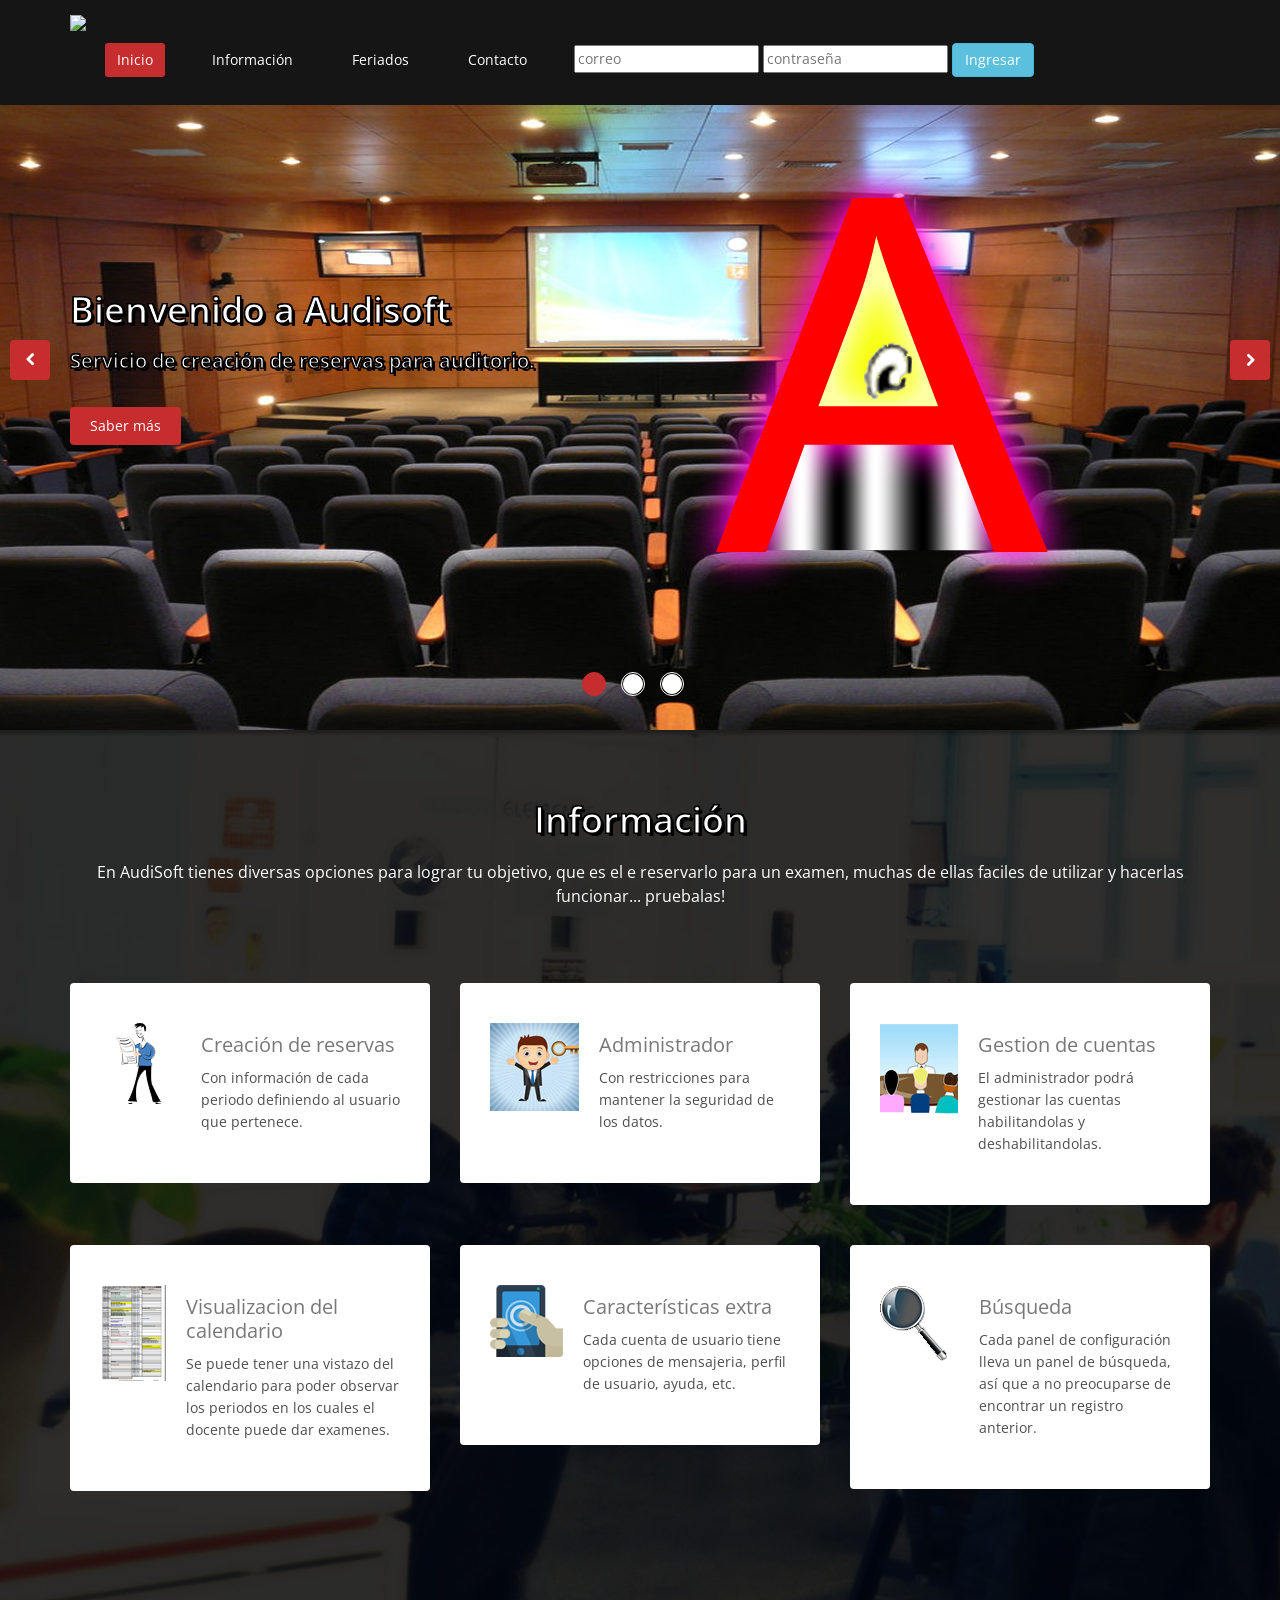
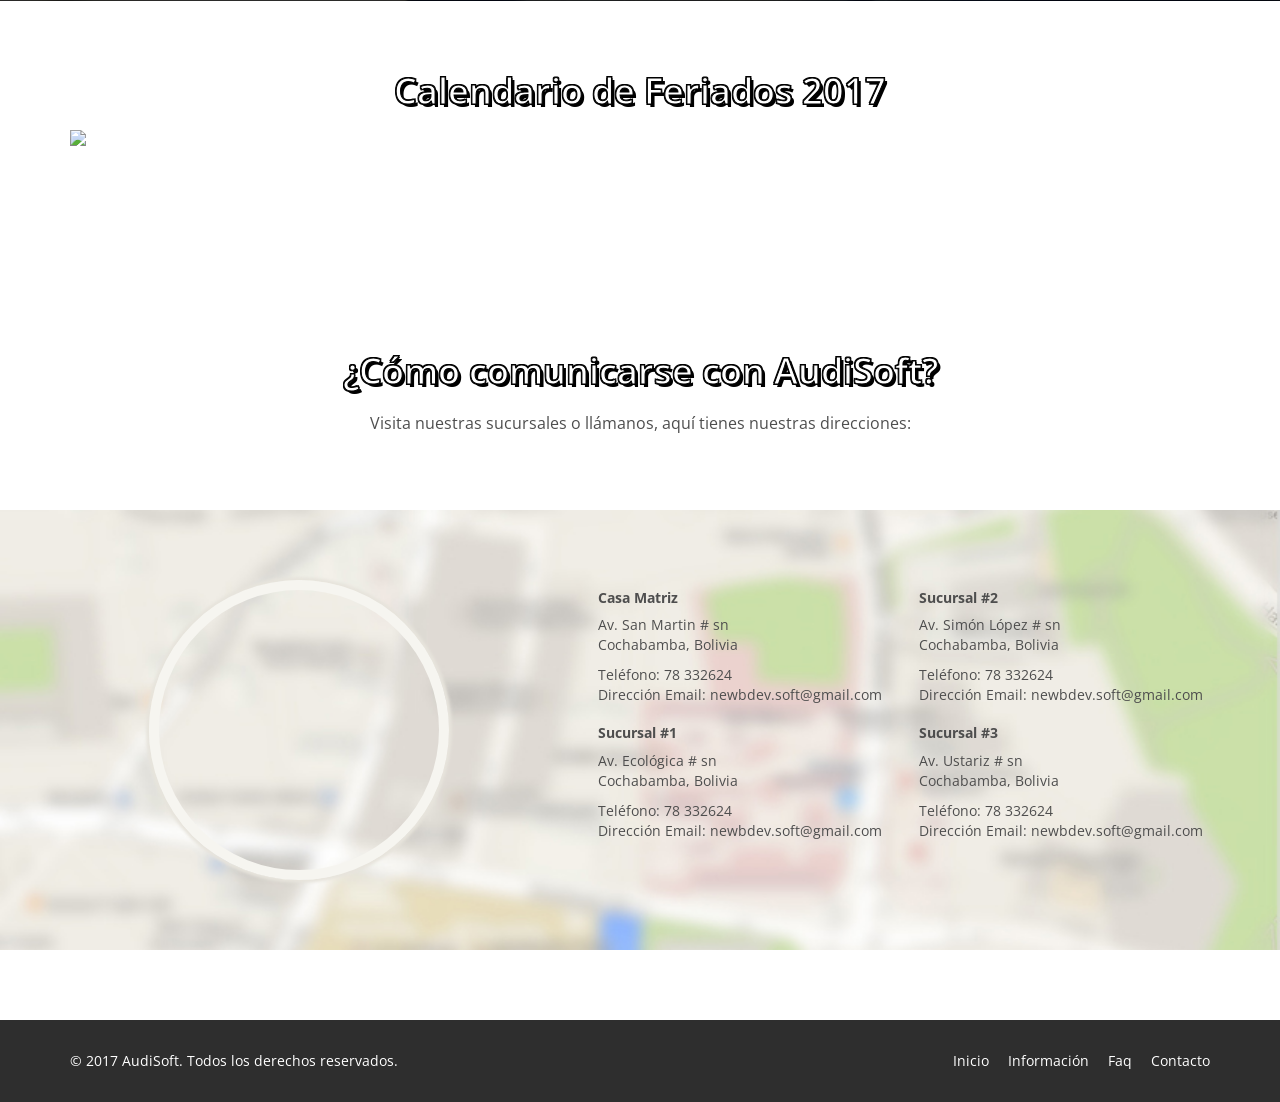
==== commit f91b7c56: "actualizando pagina principal" ====
--- a/Vista/visitante/index.html
+++ b/Vista/visitante/index.html
@@ -32,7 +32,9 @@
     <header id="header">
         <nav class="navbar navbar-inverse navbar-fixed-top" role="banner">
             <div class="container">
-
+				<div>
+                    <img class="img-responsive" src="images/header.png">            		
+            	</div>
                 <div class="navbar-header">
                     <button type="button" class="navbar-toggle" data-toggle="collapse" data-target=".navbar-collapse">
                         <span class="sr-only">Toggle navigation</span>
@@ -46,6 +48,7 @@
                     <ul class="nav navbar-nav">
                         <li class="active"><a href="#">Inicio</a></li>
                         <li><a href="#services">Información</a></li>
+                        <li><a href="#feriados">Feriados</a></li>
                         <li><a href="#contact-info">Contacto</a></li>                        
                         <li><form id="formLogin" name="formLogin" method="get" action="../../Controlador/gestor autenticacion/procAutenticar.php">
                         <input type="email" name="emailLogin" autocomplete="on" placeholder="correo">
@@ -222,6 +225,15 @@
             </div><!--/.row-->
         </div><!--/.container-->
     </section><!--/#services-->
+
+	<section id="feriados" class="service-item">
+	   <div class="container">
+            <div class="center wow fadeInDown">
+                <h2>Calendario de Feriados 2017</h2>
+                <p><img class="img-responsive" src="images/cal_fechas_com.jpg"></p>
+            </div>            
+        </div><!--/.container-->
+    </section><!--/#feriados-->
 
     <section id="contact-info">
         <div class="center">                
--- a/Vista/visitante/css/main.css
+++ b/Vista/visitante/css/main.css
@@ -25,11 +25,29 @@
 
 h1{
   font-size: 36px;
-  color:#fff;
+
+   -webkit-text-stroke: 1px black;
+   color: white;
+   text-shadow:
+       3px 3px 0 #000,
+     -1px -1px 0 #000,  
+      1px -1px 0 #000,
+      -1px 1px 0 #000,
+       1px 1px 0 #000;
 }
 
 h2{
   font-size: 20px;
+   -webkit-text-stroke: 1px black;
+   color: white;
+   text-shadow:
+       3px 3px 0 #000,
+     -1px -1px 0 #000,  
+      1px -1px 0 #000,
+      -1px 1px 0 #000,
+       1px 1px 0 #000;
+
+   
 }
 
 h3{
